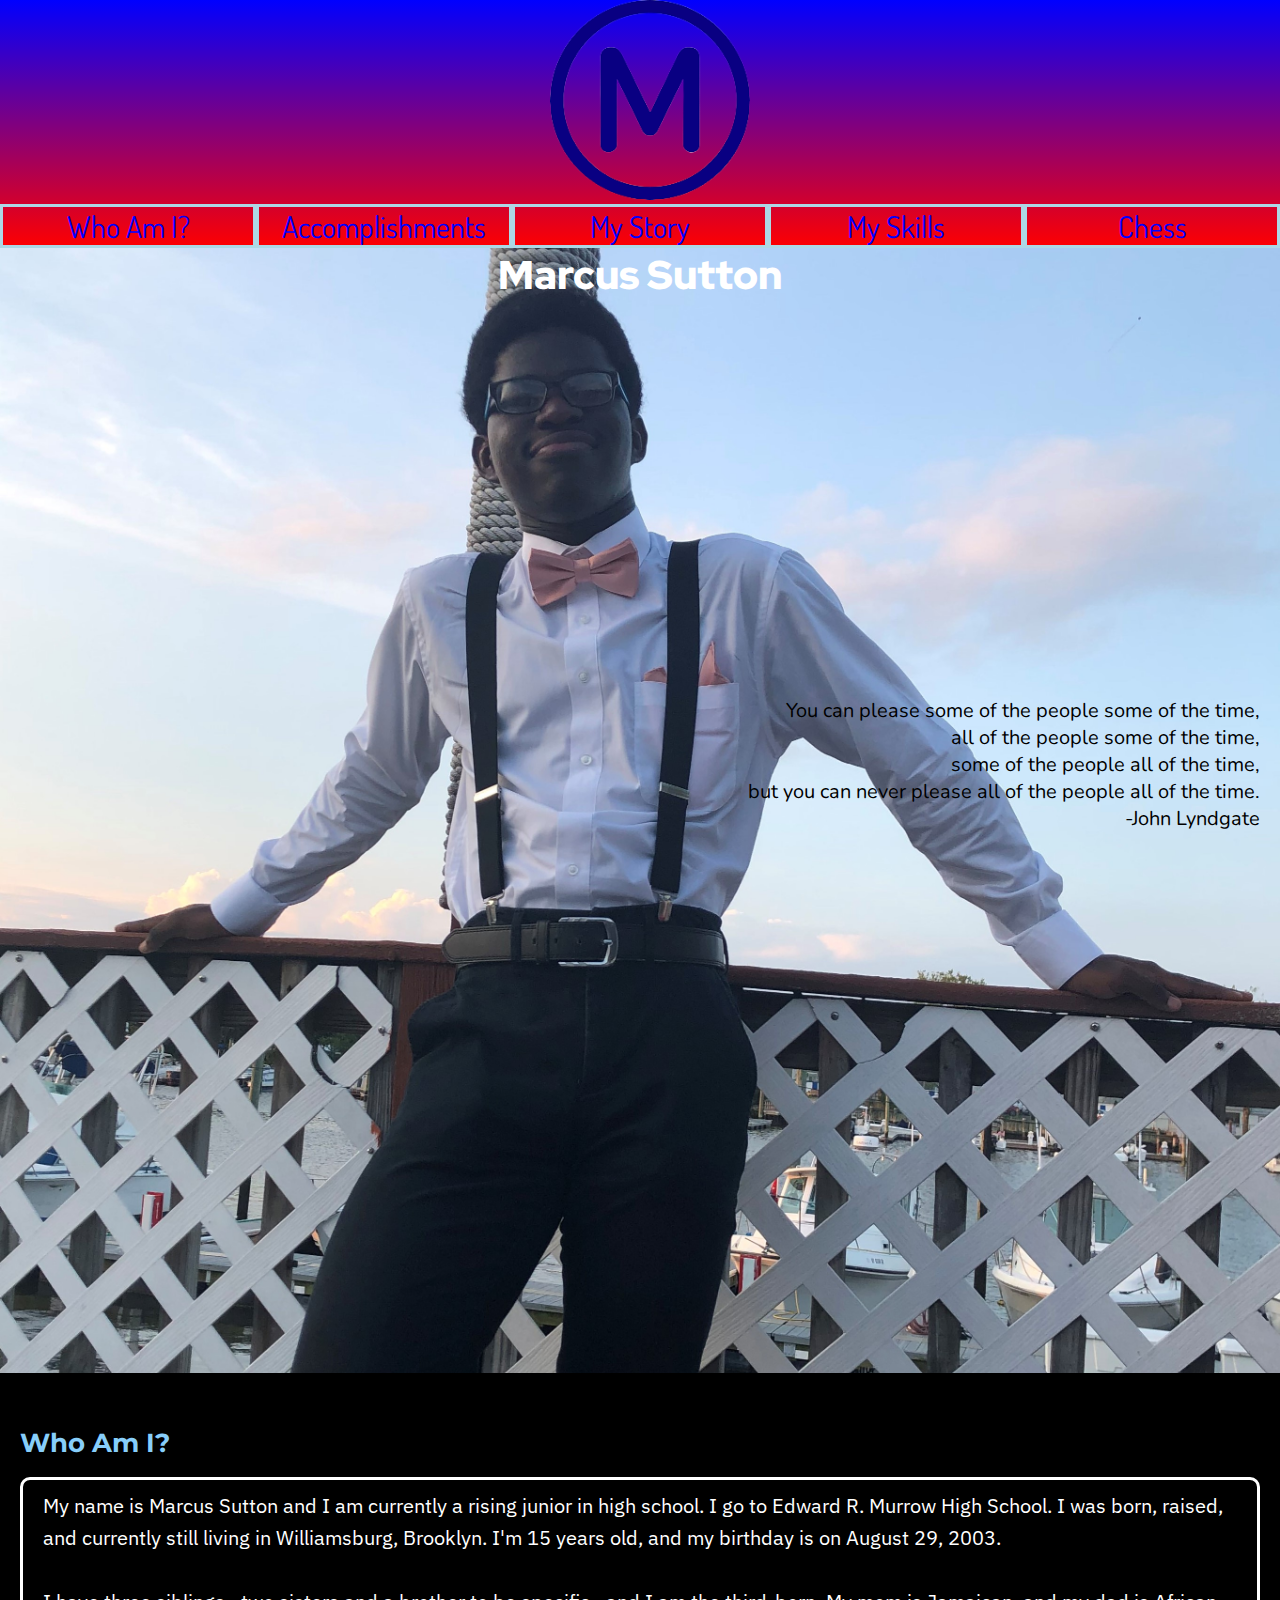
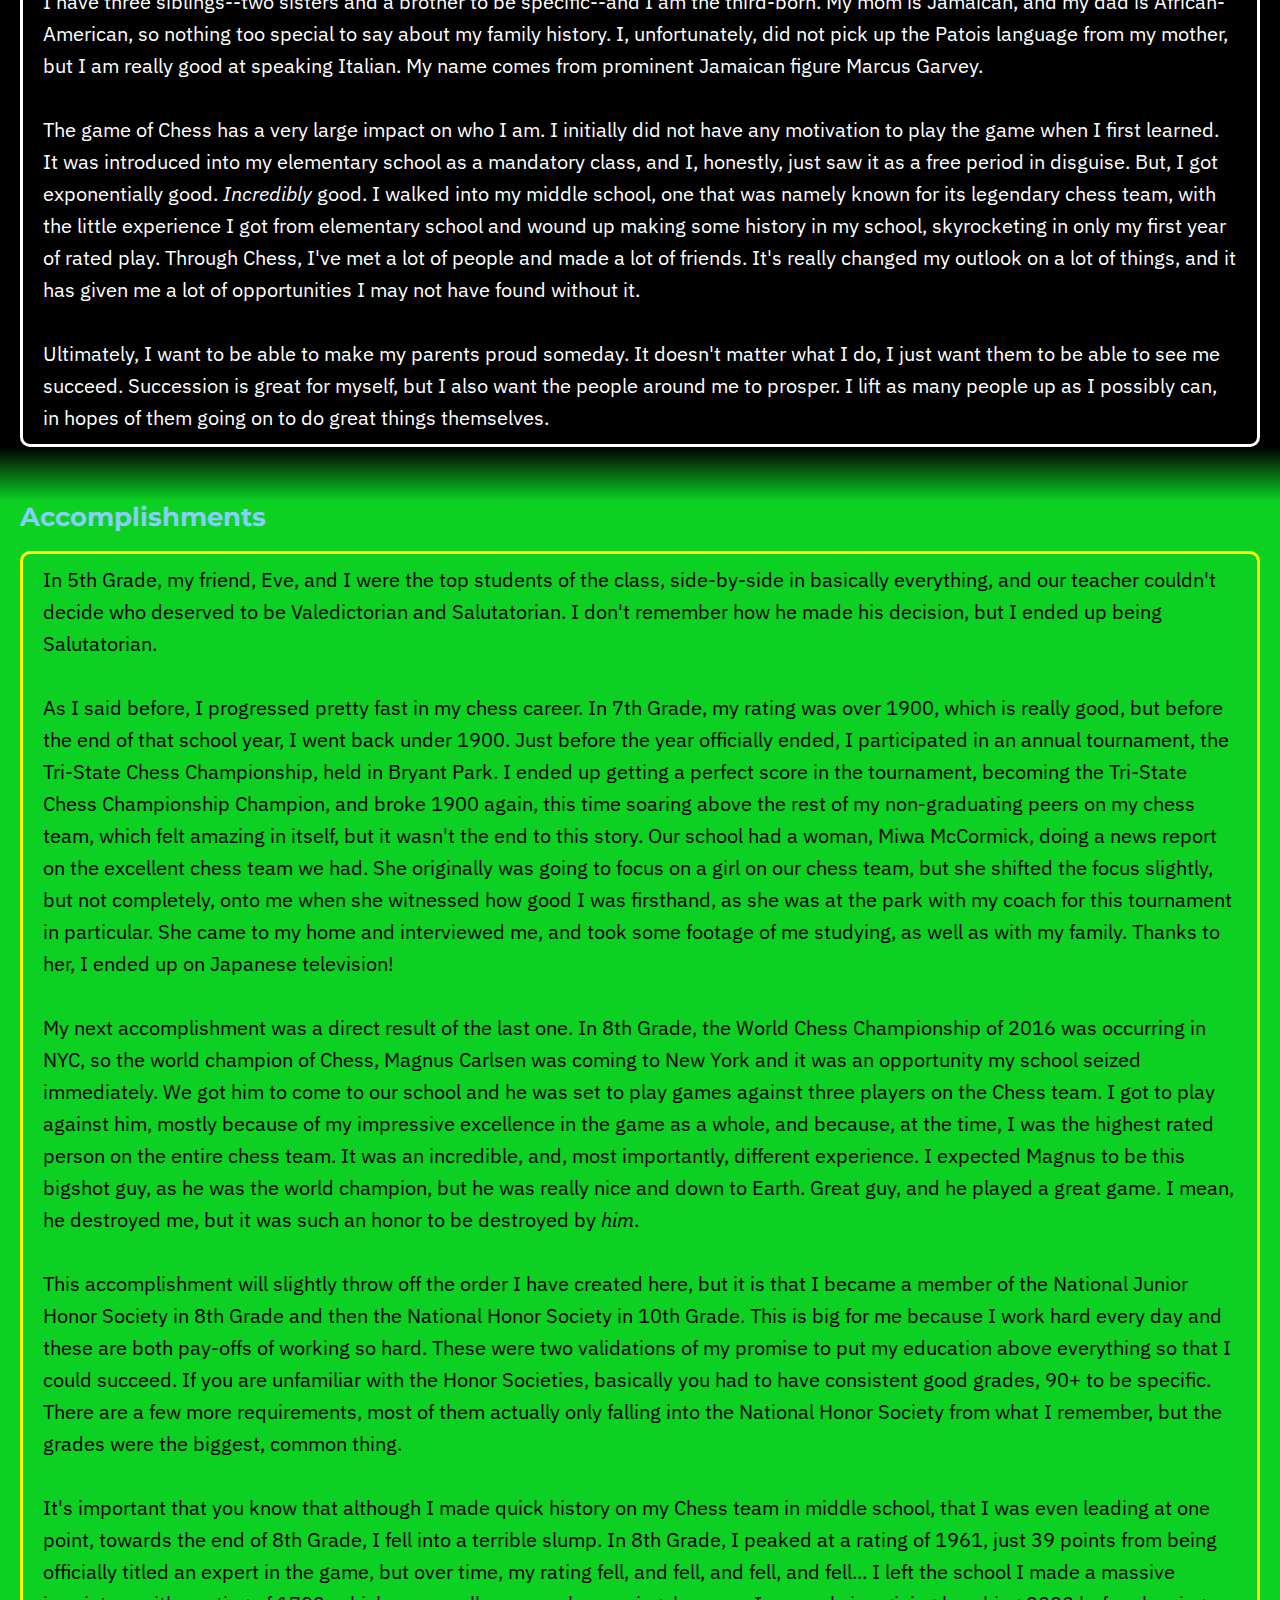
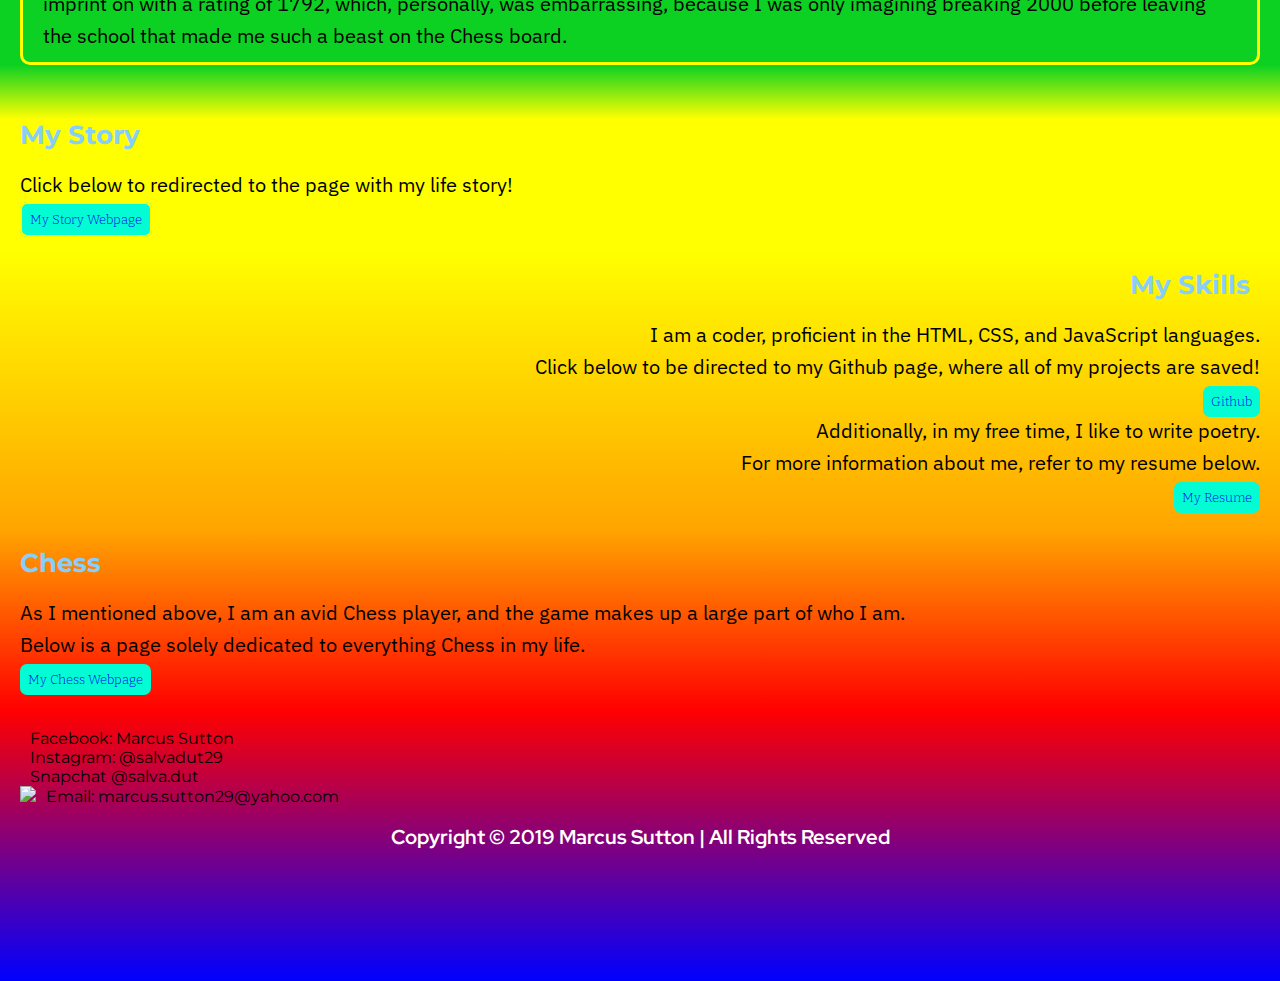
==== index.html @ 72b4dac4 "Add files via upload" ====
<!DOCTYPE html>
<html lang="en">

<head>
    <meta charset="UTF-8">
    <meta name="viewport" content="width=device-width, initial-scale=1.0">
    <meta http-equiv="X-UA-Compatible" content="ie=edge">
    <title>Marcus Sutton - Home</title>
    <link rel="apple-touch-icon" sizes="180x180" href="./apple-touch-icon.png">
    <link rel="icon" type="image/png" sizes="32x32" href="./favicon-32x32.png">
    <link rel="icon" type="image/png" sizes="16x16" href="./favicon-16x16.png">
    <link rel="manifest" href="./site.webmanifest">
    <link
        href="https://fonts.googleapis.com/css?family=Bitter|Cinzel|IBM+Plex+Sans|Montserrat|Dosis|Red+Hat+Display|Nunito&display=swap"
        rel="stylesheet">
    <link rel="stylesheet" href="style.css">
</head>

<body>
    <header>
        <a href="#">
            <img src="logo.png" alt="" class="logo">
        </a>
        <nav>
            <a href="#bio" id="Who_I_Am">Who Am I?</a>
            <a href="#awards" id="Accomplishments">Accomplishments</a>
            <a href="#story" id="My_Story">My Story</a>
            <a href="#skills" id="My_Skills">My Skills</a>
            <a href="#chess" id="Chess">Chess</a>
        </nav>
    </header>
    <div class="title">
        <h1><strong>Marcus Sutton</strong></h1>
        <br>
        <br>
        <br>
        <br>
        <br>
        <br>
        <br>
        <br>
        <br>
        <br>
        <br>
        <br>
        <br>
        <br>
        <br>
        <br>
        <br>
        <br>
        <br>
        <br>
        <br>
        <br>
        <div>You can please some of the people some of the time,<br> all of the people some of the time,<br>
            some of the people all of the time,<br> but you can never please all of the people all of the time.
            <br> -John Lyndgate
        </div>
    </div>
    <div class="content">
        <div id=#Who_I_Am class="bio">
                <br>
                <br>
                <br>
            <h2>
                <a id="bio"></a>
                Who Am I?</h2>
            <br>
            <p>My name is Marcus Sutton and I am currently a rising junior in high school.
                I go to Edward R. Murrow High School. I was born, raised, and currently still living in Williamsburg,
                Brooklyn.
                I'm 15 years old, and my birthday is on August 29, 2003.
                <br>
                <br>
                I have three siblings--two sisters and a brother to be specific--and I am the third-born. My mom is
                Jamaican,
                and my dad is African-American, so nothing too special to say about my family history. I, unfortunately,
                did not
                pick up the Patois language from my mother, but I am really good at speaking Italian. My name comes from
                prominent
                Jamaican figure Marcus Garvey.
                <br>
                <br>
                The game of Chess has a very large impact on who I am. I initially did not have any motivation to play
                the game when I first learned.
                It was introduced into my elementary school as a mandatory class, and I, honestly, just saw it as a free
                period in disguise.
                But, I got exponentially good. <em>Incredibly</em> good. I walked into my middle school, one that was
                namely known for its legendary chess team,
                with the little experience I got from elementary school and wound up making some history in my school,
                skyrocketing in only my first year of rated play. Through Chess, I've met a lot of people and made a lot
                of friends.
                It's really changed my outlook on a lot of things, and it has given me a lot of opportunities I may not
                have found without it.
                <br>
                <br>
                Ultimately, I want to be able to make my parents proud someday. It doesn't matter what I do, I just want
                them to be able to see me succeed.
                Succession is great for myself, but I also want the people around me to prosper. I lift as many people
                up as I possibly can,
                in hopes of them going on to do great things themselves.
            </p>
        </div>
        <div id=#Accomplishments class="accomplishments">
            <div class="transition2">
                <br>
                <br>
                <br>
            </div>
            <h2>
                <a id="awards"></a>
                Accomplishments</h2>
            <br>
            <p>
                In 5th Grade, my friend, Eve, and I were the top students of the class, side-by-side in basically
                everything,
                and our teacher couldn't decide who deserved to be Valedictorian and Salutatorian.
                I don't remember how he made his decision, but I ended up being Salutatorian.
                <br>
                <br>
                As I said before, I progressed pretty fast in my chess career. In 7th Grade, my rating was over 1900,
                which is really good,
                but before the end of that school year, I went back under 1900. Just before the year officially ended, I
                participated in an annual tournament,
                the Tri-State Chess Championship, held in Bryant Park. I ended up getting a perfect score in the
                tournament, becoming the Tri-State Chess Championship Champion,
                and broke 1900 again, this time soaring above the rest of my non-graduating peers on my chess team,
                which felt amazing in itself, but it wasn't the end to this story.
                Our school had a woman, Miwa McCormick, doing a news report on the excellent chess team we had. She
                originally was going to focus on a girl on our chess team,
                but she shifted the focus slightly, but not completely, onto me when she witnessed how good I was
                firsthand,
                as she was at the park with my coach for this tournament in particular. She came to my home and
                interviewed me,
                and took some footage of me studying, as well as with my family. Thanks to her, I ended up on Japanese
                television!
                <br>
                <br>
                My next accomplishment was a direct result of the last one. In 8th Grade, the World Chess Championship
                of 2016 was occurring in NYC,
                so the world champion of Chess, Magnus Carlsen was coming to New York and it was an opportunity my
                school seized immediately.
                We got him to come to our school and he was set to play games against three players on the Chess team. I
                got to play against him,
                mostly because of my impressive excellence in the game as a whole, and because, at the time, I was the
                highest rated person on the entire chess team.
                It was an incredible, and, most importantly, different experience. I expected Magnus to be this bigshot
                guy, as he was the world champion,
                but he was really nice and down to Earth. Great guy, and he played a great game. I mean, he destroyed
                me, but it was such an honor to be destroyed by <em>him</em>.
                <br>
                <br>
                This accomplishment will slightly throw off the order I have created here, but it is that I became a member
                of the National Junior Honor Society in 8th Grade and then the National Honor Society in 10th Grade. This is big for
                me because I work hard every day and these are both pay-offs of working so hard. These were two validations
                of my promise to put my education above everything so that I could succeed. If you are unfamiliar with the Honor Societies,
                basically you had to have consistent good grades, 90+ to be specific. There are a few more requirements, most of them actually
                only falling into the National Honor Society from what I remember, but the grades were the biggest, common thing.
                <br>
                <br>
                It's important that you know that although I made quick history on my Chess team in middle school, that I was even leading
                at one point, towards the end of 8th Grade, I fell into a terrible slump. In 8th Grade, I peaked at a rating of 1961,
                just 39 points from being officially titled an expert in the game, but over time, my rating fell, and fell, and fell, and fell...
                I left the school I made a massive imprint on with a rating of 1792, which, personally, was embarrassing, because I was only imagining
                breaking 2000 before leaving the school that made me such a beast on the Chess board.
            </p>
        </div>
        <div id=#My_Story class="story">
            <div class="transition3">
                <br>
                <br>
                <br>
            </div>
            <h2>
                <a id="story"></a>
                My Story</h2>
            <br>
            <p>
                Click below to redirected to the page with my life story!
                <br>
                <a href="page3.html" class="redirect">My Story Webpage</a>
            </p>
            <br>
        </div>
        <div id=#My_Skills class="skills">
            <br>
            <h2>
                <a id="skills"></a>
                My Skills</h2>
            <br>
            <p>
                I am a coder, proficient in the HTML, CSS, and JavaScript languages.
                <br>
                Click below to be directed to my Github page, where all of my projects are saved!
                <br>
                <a href="https://github.com/marcusASC5" class="redirect">Github</a>
                <br>
                Additionally, in my free time, I like to write poetry.
                <br>
                For more information about me, refer to my resume below.
                <br>
                <a href="https://docs.google.com/document/d/1y122WYOT5QRnQqy4MQltifXm3H3UiXsC0B46jx1YA3g/edit#heading=h.5rf9wr4r3no2"
                    class="redirect">My Resume</a>
                
            </p>
            <br>
        </div>
        <div id=#chess class="chess">
            <br>  
            <h2>
                <a id="chess"></a>
                Chess</h2>
            <br>
            <p>
                As I mentioned above, I am an avid Chess player, and the game makes up a large part of who I am.
                <br>
                Below is a page solely dedicated to everything Chess in my life.
                <br>
                <a href="/page2.html" class="redirect">My Chess Webpage</a>
            </p>
            <br>
        </div>
    </div>
    
    <footer>
        <br>
        <div><a href="https://www.facebook.com/Marcus.Sutton29"><img src="png/001-facebook.png" class="externals"
                    alt=""><span>Facebook: Marcus Sutton</span></a></div>
        <div><a href="https://www.instagram.com/salvadut29/"><img src="png/002-instagram.png" class="externals"
                    alt=""><span>Instagram: @salvadut29</span></a></div>
        <div><a><img src="png/003-snapchat.png" class="externals" alt=""><span>Snapchat @salva.dut</span></a></div>
        <div><a href="mailto: marcus.sutton29@yahoo.com"><img src="png/004-yahoo.png" class="externals"><span>Email:
                    marcus.sutton29@yahoo.com</span></a></div>
        <br>
        <h3>Copyright © 2019 Marcus Sutton | All Rights Reserved</h3>
    </footer>
</body>

</html>
---- style.css ----
* {
    margin: 0;
    padding: 0;
}

body, html {
    width: 100%;
    height: 100%;
}

html {
    scroll-behavior: smooth;
}

body {
    overflow-y: scroll;
}

header {
    background-image: linear-gradient(blue, red);
}

.logo {
    width: 200px;
    height: 200px;
    margin-left: 43%;
}

nav {
    width: 100%;
    font-family: Dosis, sans-serif;
    font-size: 30px;
    display: flex;
    flex-direction: row;
    justify-content: center;
}

#Who_I_Am {
    border: 3px solid lightblue;
    display: flex;
    justify-content: center;
    width: 50%;
    text-decoration: none;
    color: blue;
}

#Accomplishments {
    border: 3px solid lightblue;
    display: flex;
    justify-content: center;
    width: 50%;
    text-decoration: none;
    color: blue;
}

#My_Story {
    border: 3px solid lightblue;
    display: flex;
    justify-content: center;
    width: 50%;
    text-decoration: none;
    color: blue;
}

#My_Skills {
    border: 3px solid lightblue;
    display: flex;
    justify-content: center;
    width: 50%;
    text-decoration: none;
    color: blue;
}

#Chess {
    border: 3px solid lightblue;
    display: flex;
    justify-content: center;
    width: 50%;
    text-decoration: none;
    color: blue;
}

.title {
    background-image: url(personalWebPic2.jpg);
    background-repeat: no-repeat;
    height: 125%;
    background-size: cover;
    background-position: top;
    text-align: center;
}

h1 {
    font-family: Red Hat Display, sans-serif;
    color: white;
    font-size: 40px;
}

.title div {
    font-family: Nunito, sans-serif;
    font-size: 20px;
    text-align: right;
    margin-right: 20px;
    color: black;
}

.content div p {
    padding-left: 20px;
    padding-right: 20px;
}

.bio {
    background: black;
}

.bio p {
    padding: 10px;
    margin: 0px 20px;
    border: 3px solid white;
    color: white;
    border-radius: 10px;
}

.transition2 {
    background-image: linear-gradient(to bottom, black, rgb(12, 209, 35));
}

.accomplishments {
    background: rgb(12, 209, 35)
}

.accomplishments p {
    padding: 10px;
    margin: 0px 20px;
    border: 3px solid yellow;
    border-radius: 10px;
}

.transition3 {
    background-image: linear-gradient(to bottom, rgb(12, 209, 35), yellow);
}

.story {
    background: yellow;
}

.skills {
    text-align: right;
    background-image: linear-gradient(to bottom, yellow, orange);
}

.skills h2 {
    margin-right: 30px;
}

.skills .redirect {
    border: orange;
}

.skills .redirect:hover {
    border: red;
}

.chess {
    background-image: linear-gradient(to bottom, orange, red);
}

.chess .redirect {
    border: red;
}
.chess .redirect:hover {
    border: red;
}

.redirect {
    font-family: Bitter, sans-serif;
    font-size: 13px;
    border: 2px solid yellow;
    border-radius: 7px;
    background-color: rgba(3, 252, 211);
    font-weight: 300;
    padding: 8px;
    text-decoration: none;
}

.redirect:hover {
    background-color: rgba(90, 224, 202);
    border: 2px solid yellow;
    border-radius: 7px;
}

h2 {
    margin-left: 20px;
    font-family: Montserrat, sans-serif;
    font-size: 26px;
    color: lightskyblue;
}

p {
    font-family: IBM Plex Sans, sans-serif;
    font-size: 20px;
    line-height: 1.6;
    color: black;
}

footer {
    background-image: linear-gradient(red, blue);
    height: 30vh;
}

footer div {
    display: flex;
    flex-wrap: wrap;
    margin-left: 20px;
}

footer a {
    color: black;
    text-decoration: none;
}

span {
    font-family: Montserrat, sans-serif;
    margin: 10px;
}

h3 {
    font-family: Red Hat Display, sans-serif;
    font-size: 20px;
    color: white;
    display: flex;
    justify-content: center;
    align-items: center;
}
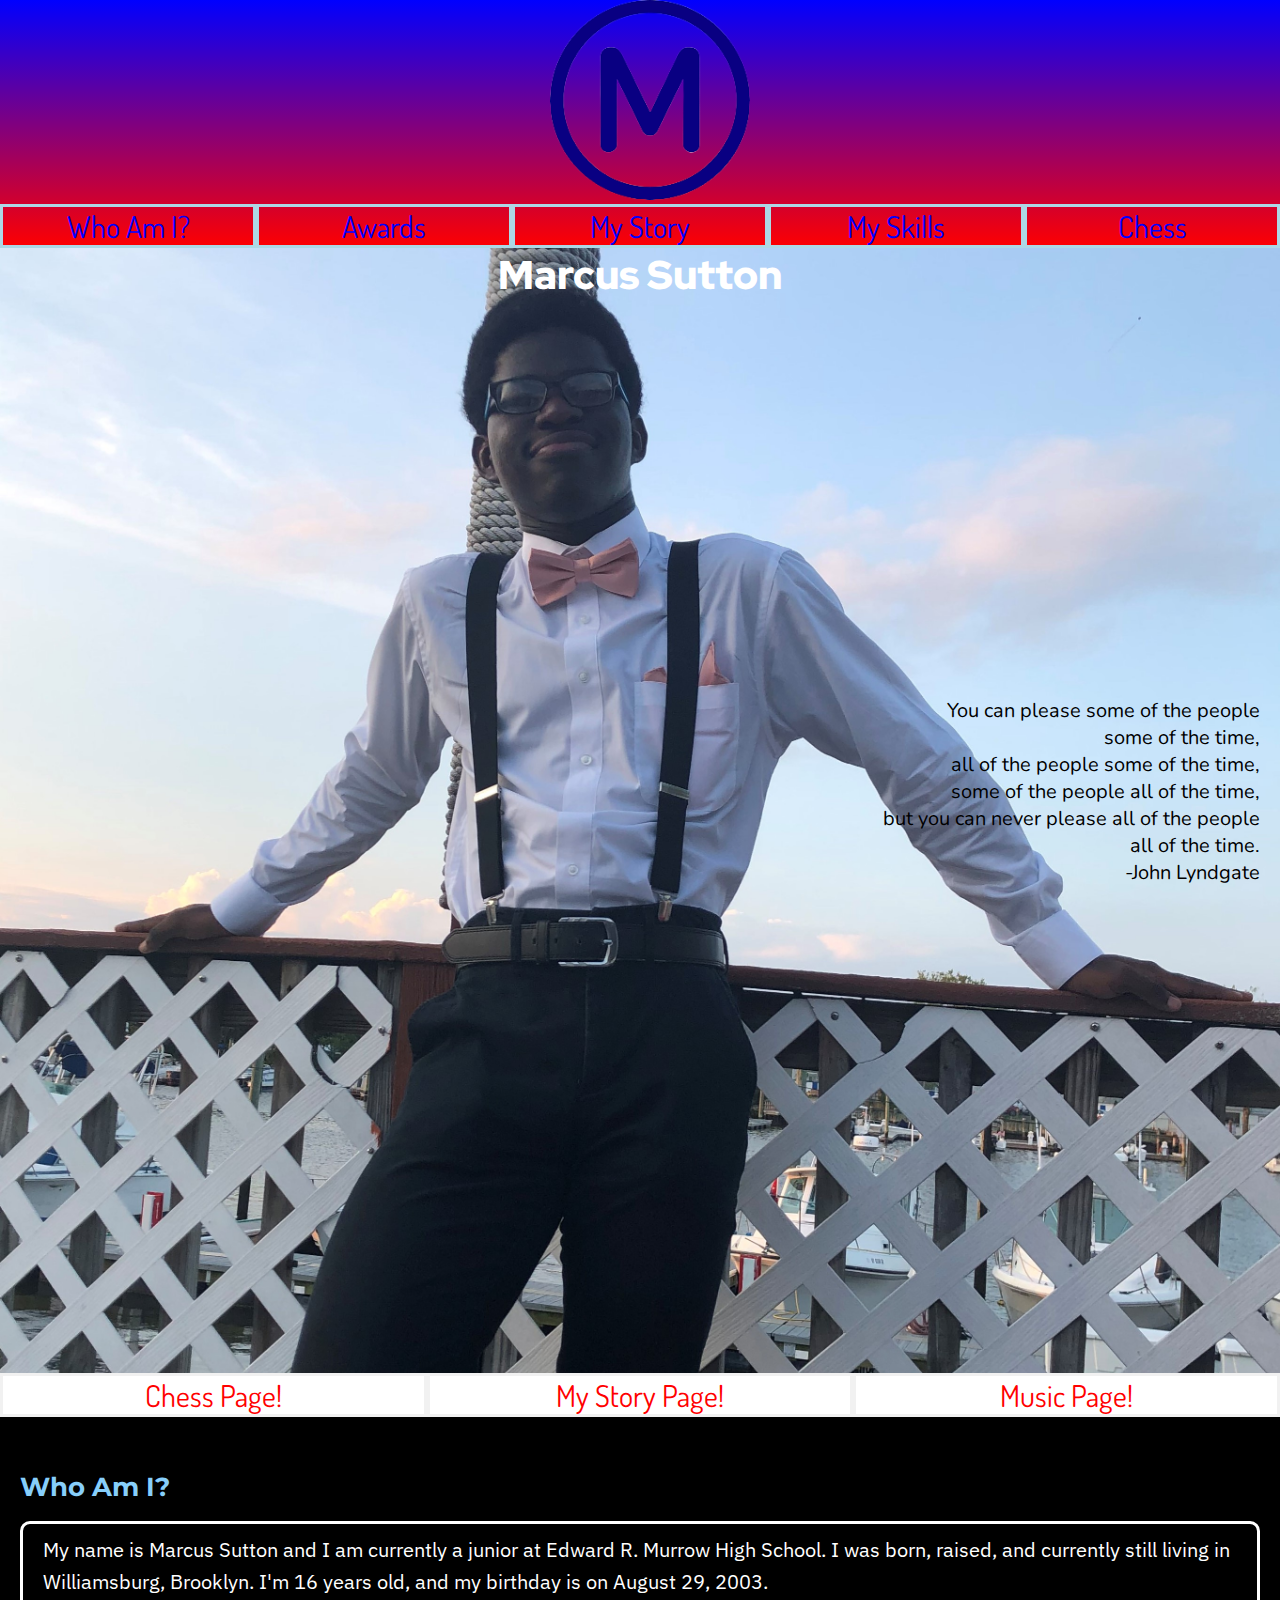
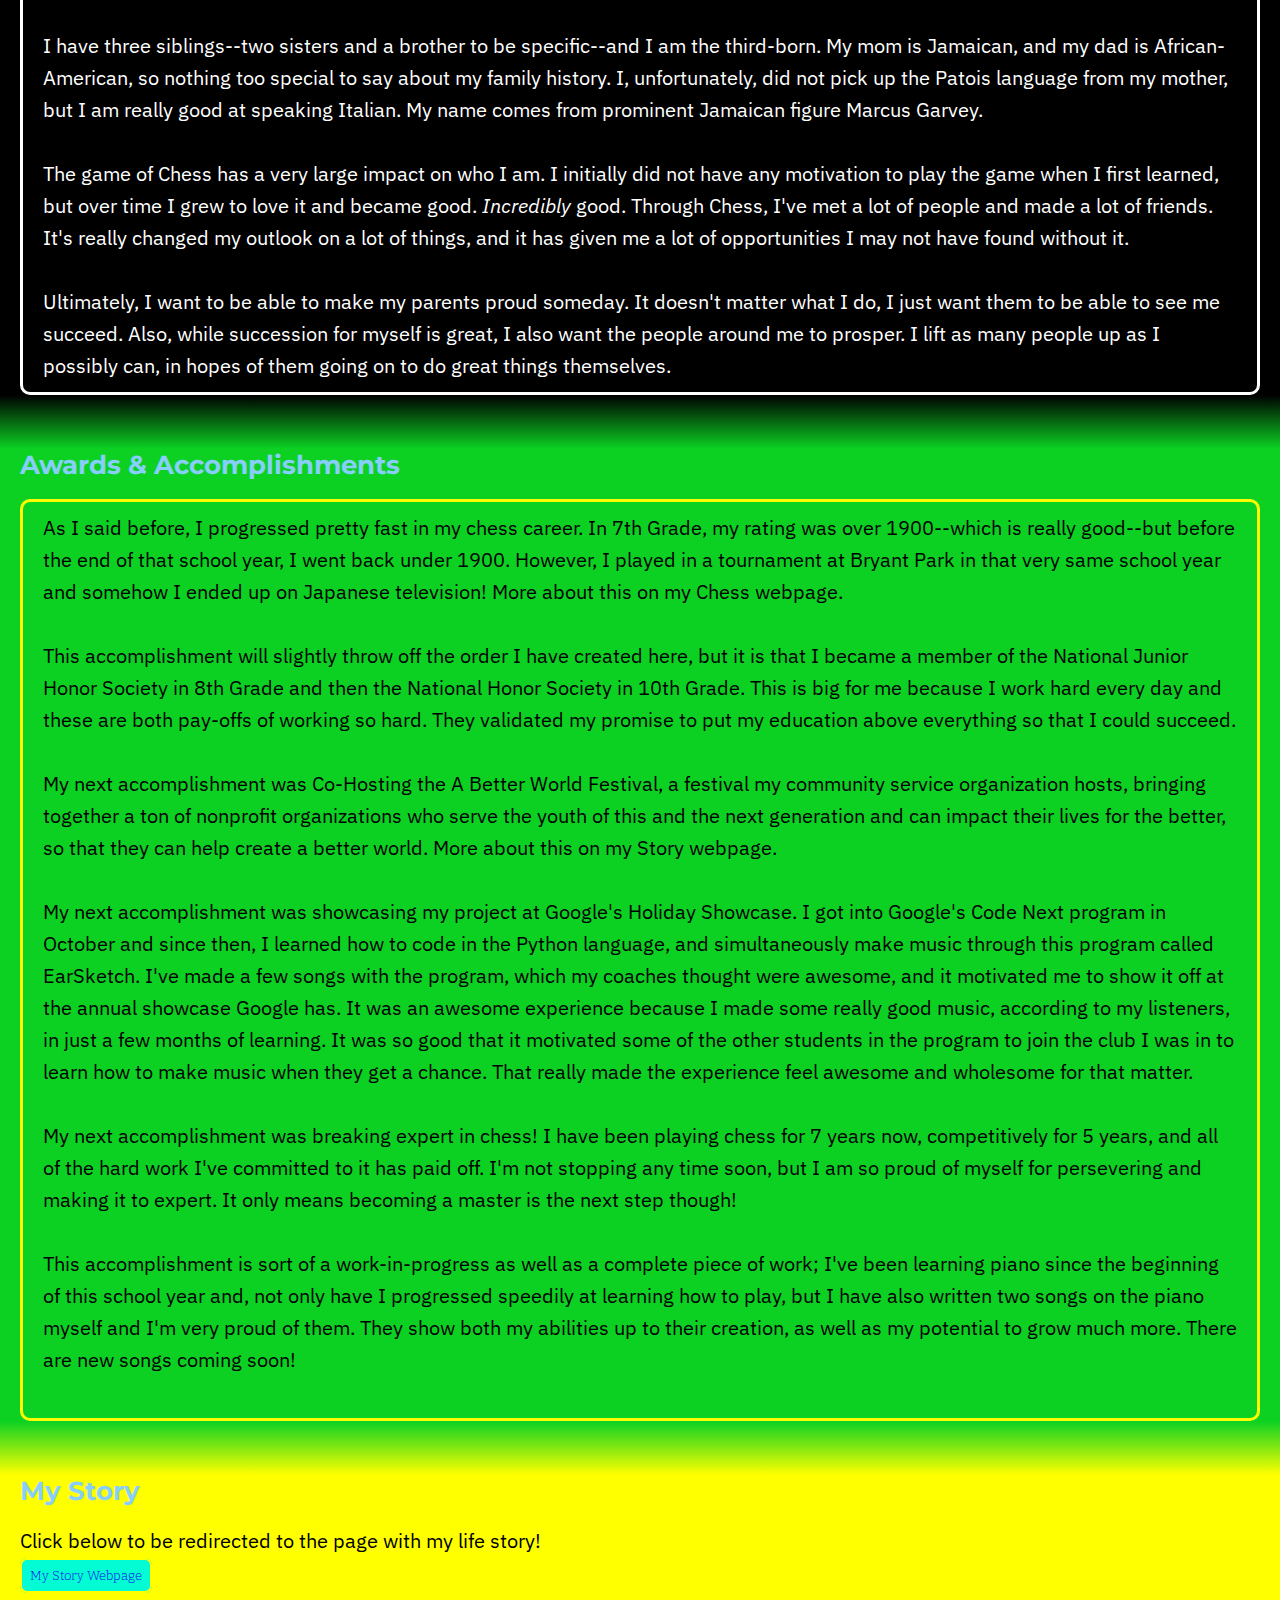
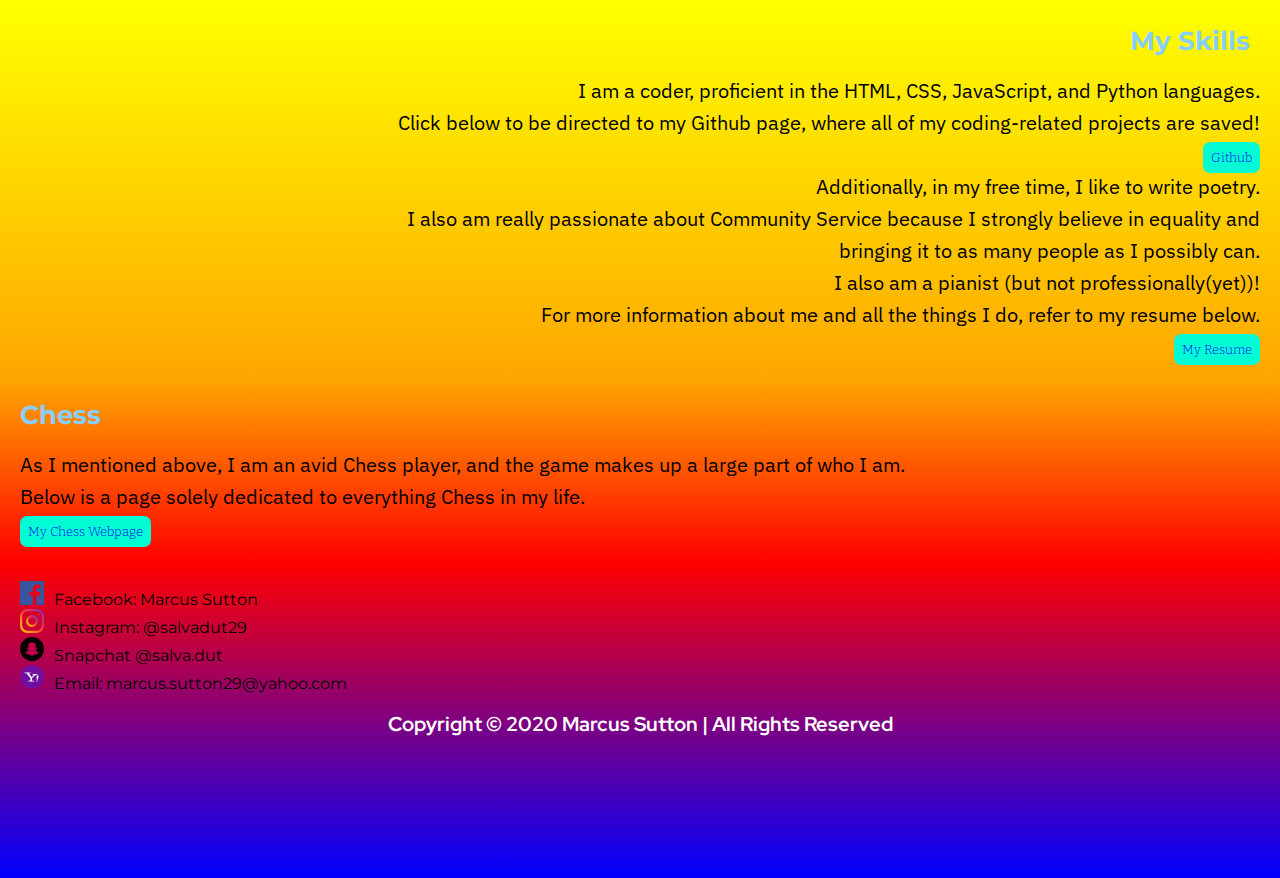
==== commit eca0d1a9: "Merge pull request #3 from marcusASC5/glitch" ====
--- a/index.html
+++ b/index.html
@@ -1,240 +1,287 @@
-<!DOCTYPE html>
-<html lang="en">
-
-<head>
-    <meta charset="UTF-8">
-    <meta name="viewport" content="width=device-width, initial-scale=1.0">
-    <meta http-equiv="X-UA-Compatible" content="ie=edge">
-    <title>Marcus Sutton - Home</title>
-    <link rel="apple-touch-icon" sizes="180x180" href="./apple-touch-icon.png">
-    <link rel="icon" type="image/png" sizes="32x32" href="./favicon-32x32.png">
-    <link rel="icon" type="image/png" sizes="16x16" href="./favicon-16x16.png">
-    <link rel="manifest" href="./site.webmanifest">
-    <link
-        href="https://fonts.googleapis.com/css?family=Bitter|Cinzel|IBM+Plex+Sans|Montserrat|Dosis|Red+Hat+Display|Nunito&display=swap"
-        rel="stylesheet">
-    <link rel="stylesheet" href="style.css">
-</head>
-
-<body>
-    <header>
-        <a href="#">
-            <img src="logo.png" alt="" class="logo">
-        </a>
-        <nav>
-            <a href="#bio" id="Who_I_Am">Who Am I?</a>
-            <a href="#awards" id="Accomplishments">Accomplishments</a>
-            <a href="#story" id="My_Story">My Story</a>
-            <a href="#skills" id="My_Skills">My Skills</a>
-            <a href="#chess" id="Chess">Chess</a>
-        </nav>
-    </header>
-    <div class="title">
-        <h1><strong>Marcus Sutton</strong></h1>
-        <br>
-        <br>
-        <br>
-        <br>
-        <br>
-        <br>
-        <br>
-        <br>
-        <br>
-        <br>
-        <br>
-        <br>
-        <br>
-        <br>
-        <br>
-        <br>
-        <br>
-        <br>
-        <br>
-        <br>
-        <br>
-        <br>
-        <div>You can please some of the people some of the time,<br> all of the people some of the time,<br>
-            some of the people all of the time,<br> but you can never please all of the people all of the time.
-            <br> -John Lyndgate
-        </div>
-    </div>
-    <div class="content">
-        <div id=#Who_I_Am class="bio">
-                <br>
-                <br>
-                <br>
-            <h2>
-                <a id="bio"></a>
-                Who Am I?</h2>
-            <br>
-            <p>My name is Marcus Sutton and I am currently a rising junior in high school.
-                I go to Edward R. Murrow High School. I was born, raised, and currently still living in Williamsburg,
-                Brooklyn.
-                I'm 15 years old, and my birthday is on August 29, 2003.
-                <br>
-                <br>
-                I have three siblings--two sisters and a brother to be specific--and I am the third-born. My mom is
-                Jamaican,
-                and my dad is African-American, so nothing too special to say about my family history. I, unfortunately,
-                did not
-                pick up the Patois language from my mother, but I am really good at speaking Italian. My name comes from
-                prominent
-                Jamaican figure Marcus Garvey.
-                <br>
-                <br>
-                The game of Chess has a very large impact on who I am. I initially did not have any motivation to play
-                the game when I first learned.
-                It was introduced into my elementary school as a mandatory class, and I, honestly, just saw it as a free
-                period in disguise.
-                But, I got exponentially good. <em>Incredibly</em> good. I walked into my middle school, one that was
-                namely known for its legendary chess team,
-                with the little experience I got from elementary school and wound up making some history in my school,
-                skyrocketing in only my first year of rated play. Through Chess, I've met a lot of people and made a lot
-                of friends.
-                It's really changed my outlook on a lot of things, and it has given me a lot of opportunities I may not
-                have found without it.
-                <br>
-                <br>
-                Ultimately, I want to be able to make my parents proud someday. It doesn't matter what I do, I just want
-                them to be able to see me succeed.
-                Succession is great for myself, but I also want the people around me to prosper. I lift as many people
-                up as I possibly can,
-                in hopes of them going on to do great things themselves.
-            </p>
-        </div>
-        <div id=#Accomplishments class="accomplishments">
-            <div class="transition2">
-                <br>
-                <br>
-                <br>
-            </div>
-            <h2>
-                <a id="awards"></a>
-                Accomplishments</h2>
-            <br>
-            <p>
-                In 5th Grade, my friend, Eve, and I were the top students of the class, side-by-side in basically
-                everything,
-                and our teacher couldn't decide who deserved to be Valedictorian and Salutatorian.
-                I don't remember how he made his decision, but I ended up being Salutatorian.
-                <br>
-                <br>
-                As I said before, I progressed pretty fast in my chess career. In 7th Grade, my rating was over 1900,
-                which is really good,
-                but before the end of that school year, I went back under 1900. Just before the year officially ended, I
-                participated in an annual tournament,
-                the Tri-State Chess Championship, held in Bryant Park. I ended up getting a perfect score in the
-                tournament, becoming the Tri-State Chess Championship Champion,
-                and broke 1900 again, this time soaring above the rest of my non-graduating peers on my chess team,
-                which felt amazing in itself, but it wasn't the end to this story.
-                Our school had a woman, Miwa McCormick, doing a news report on the excellent chess team we had. She
-                originally was going to focus on a girl on our chess team,
-                but she shifted the focus slightly, but not completely, onto me when she witnessed how good I was
-                firsthand,
-                as she was at the park with my coach for this tournament in particular. She came to my home and
-                interviewed me,
-                and took some footage of me studying, as well as with my family. Thanks to her, I ended up on Japanese
-                television!
-                <br>
-                <br>
-                My next accomplishment was a direct result of the last one. In 8th Grade, the World Chess Championship
-                of 2016 was occurring in NYC,
-                so the world champion of Chess, Magnus Carlsen was coming to New York and it was an opportunity my
-                school seized immediately.
-                We got him to come to our school and he was set to play games against three players on the Chess team. I
-                got to play against him,
-                mostly because of my impressive excellence in the game as a whole, and because, at the time, I was the
-                highest rated person on the entire chess team.
-                It was an incredible, and, most importantly, different experience. I expected Magnus to be this bigshot
-                guy, as he was the world champion,
-                but he was really nice and down to Earth. Great guy, and he played a great game. I mean, he destroyed
-                me, but it was such an honor to be destroyed by <em>him</em>.
-                <br>
-                <br>
-                This accomplishment will slightly throw off the order I have created here, but it is that I became a member
-                of the National Junior Honor Society in 8th Grade and then the National Honor Society in 10th Grade. This is big for
-                me because I work hard every day and these are both pay-offs of working so hard. These were two validations
-                of my promise to put my education above everything so that I could succeed. If you are unfamiliar with the Honor Societies,
-                basically you had to have consistent good grades, 90+ to be specific. There are a few more requirements, most of them actually
-                only falling into the National Honor Society from what I remember, but the grades were the biggest, common thing.
-                <br>
-                <br>
-                It's important that you know that although I made quick history on my Chess team in middle school, that I was even leading
-                at one point, towards the end of 8th Grade, I fell into a terrible slump. In 8th Grade, I peaked at a rating of 1961,
-                just 39 points from being officially titled an expert in the game, but over time, my rating fell, and fell, and fell, and fell...
-                I left the school I made a massive imprint on with a rating of 1792, which, personally, was embarrassing, because I was only imagining
-                breaking 2000 before leaving the school that made me such a beast on the Chess board.
-            </p>
-        </div>
-        <div id=#My_Story class="story">
-            <div class="transition3">
-                <br>
-                <br>
-                <br>
-            </div>
-            <h2>
-                <a id="story"></a>
-                My Story</h2>
-            <br>
-            <p>
-                Click below to redirected to the page with my life story!
-                <br>
-                <a href="page3.html" class="redirect">My Story Webpage</a>
-            </p>
-            <br>
-        </div>
-        <div id=#My_Skills class="skills">
-            <br>
-            <h2>
-                <a id="skills"></a>
-                My Skills</h2>
-            <br>
-            <p>
-                I am a coder, proficient in the HTML, CSS, and JavaScript languages.
-                <br>
-                Click below to be directed to my Github page, where all of my projects are saved!
-                <br>
-                <a href="https://github.com/marcusASC5" class="redirect">Github</a>
-                <br>
-                Additionally, in my free time, I like to write poetry.
-                <br>
-                For more information about me, refer to my resume below.
-                <br>
-                <a href="https://docs.google.com/document/d/1y122WYOT5QRnQqy4MQltifXm3H3UiXsC0B46jx1YA3g/edit#heading=h.5rf9wr4r3no2"
-                    class="redirect">My Resume</a>
-                
-            </p>
-            <br>
-        </div>
-        <div id=#chess class="chess">
-            <br>  
-            <h2>
-                <a id="chess"></a>
-                Chess</h2>
-            <br>
-            <p>
-                As I mentioned above, I am an avid Chess player, and the game makes up a large part of who I am.
-                <br>
-                Below is a page solely dedicated to everything Chess in my life.
-                <br>
-                <a href="/page2.html" class="redirect">My Chess Webpage</a>
-            </p>
-            <br>
-        </div>
-    </div>
-    
-    <footer>
-        <br>
-        <div><a href="https://www.facebook.com/Marcus.Sutton29"><img src="png/001-facebook.png" class="externals"
-                    alt=""><span>Facebook: Marcus Sutton</span></a></div>
-        <div><a href="https://www.instagram.com/salvadut29/"><img src="png/002-instagram.png" class="externals"
-                    alt=""><span>Instagram: @salvadut29</span></a></div>
-        <div><a><img src="png/003-snapchat.png" class="externals" alt=""><span>Snapchat @salva.dut</span></a></div>
-        <div><a href="mailto: marcus.sutton29@yahoo.com"><img src="png/004-yahoo.png" class="externals"><span>Email:
-                    marcus.sutton29@yahoo.com</span></a></div>
-        <br>
-        <h3>Copyright © 2019 Marcus Sutton | All Rights Reserved</h3>
-    </footer>
-</body>
-
-</html>+<!DOCTYPE html>
+<html lang="en">
+  <head>
+    <meta charset="UTF-8" />
+    <meta name="viewport" content="width=device-width, initial-scale=1.0" />
+    <meta http-equiv="X-UA-Compatible" content="ie=edge" />
+    <title>Marcus Sutton - Home</title>
+    <link
+      rel="apple-touch-icon"
+      sizes="180x180"
+      href="./apple-touch-icon.png"
+    />
+    <link
+      rel="icon"
+      type="image/png"
+      sizes="32x32"
+      href="./favicon-32x32.png"
+    />
+    <link
+      rel="icon"
+      type="image/png"
+      sizes="16x16"
+      href="./favicon-16x16.png"
+    />
+    <link rel="manifest" href="./site.webmanifest" />
+    <link
+      href="https://fonts.googleapis.com/css?family=Bitter|Cinzel|IBM+Plex+Sans|Montserrat|Dosis|Red+Hat+Display|Nunito&display=swap"
+      rel="stylesheet"
+    />
+    <link rel="stylesheet" href="style.css" />
+  </head>
+
+  <body>
+    <header>
+      <a href="#">
+        <img src="logo.png" alt="" class="logo" />
+      </a>
+      <nav>
+        <a href="#bio" id="Who_I_Am">Who Am I?</a>
+        <a href="#awards" id="Accomplishments">Awards</a>
+        <a href="#story" id="My_Story">My Story</a>
+        <a href="#skills" id="My_Skills">My Skills</a>
+        <a href="#chess" id="Chess">Chess</a>
+      </nav>
+    </header>
+    <div class="title">
+      <h1><strong>Marcus Sutton</strong></h1>
+      <br />
+      <br />
+      <br />
+      <br />
+      <br />
+      <br />
+      <br />
+      <br />
+      <br />
+      <br />
+      <br />
+      <br />
+      <br />
+      <br />
+      <br />
+      <br />
+      <br />
+      <br />
+      <br />
+      <br />
+      <br />
+      <br />
+      <div>
+        You can please some of the people<br />
+        some of the time,<br />
+        all of the people some of the time,<br />
+        some of the people all of the time,<br />
+        but you can never please all of the people<br />
+        all of the time. <br />
+        -John Lyndgate
+      </div>
+    </div>
+      <nav>
+        <a href="page2.html" id="Chess_Page">Chess Page!</a>
+        <a href="page3.html" id="Story_Page">My Story Page!</a>
+        <a href="page4.html" id="Music_Page">Music Page!</a>
+      </nav>
+    <div class="content">
+      <div id="#Who_I_Am" class="bio">
+        <br />
+        <br />
+        <br />
+        <h2>
+          <a id="bio"></a>
+          Who Am I?
+        </h2>
+        <br />
+        <p>
+          My name is Marcus Sutton and I am currently a junior at Edward R. Murrow High School.
+          I was born, raised, and currently still living in Williamsburg, Brooklyn. I'm 16 years
+          old, and my birthday is on August 29, 2003.
+          <br />
+          <br />
+          I have three siblings--two sisters and a brother to be specific--and I
+          am the third-born. My mom is Jamaican, and my dad is African-American,
+          so nothing too special to say about my family history. I,
+          unfortunately, did not pick up the Patois language from my mother, but
+          I am really good at speaking Italian. My name comes from prominent
+          Jamaican figure Marcus Garvey.
+          <br />
+          <br />
+          The game of Chess has a very large impact on who I am. I initially did
+          not have any motivation to play the game when I first learned, but over
+          time I grew to love it and became good. <i>Incredibly</i> good. Through Chess,
+          I've met a lot of people and made a lot of friends. It's really
+          changed my outlook on a lot of things, and it has given me a lot of
+          opportunities I may not have found without it.
+          <br />
+          <br />
+          Ultimately, I want to be able to make my parents proud someday. It
+          doesn't matter what I do, I just want them to be able to see me
+          succeed. Also, while succession for myself is great, I also want the people
+          around me to prosper. I lift as many people up as I possibly can, in
+          hopes of them going on to do great things themselves.
+        </p>
+      </div>
+      <div id="#Accomplishments" class="accomplishments">
+        <div class="transition2">
+          <br />
+          <br />
+          <br />
+        </div>
+        <h2>
+          <a id="awards"></a>
+          Awards & Accomplishments
+        </h2>
+        <br />
+        <p>
+          As I said before, I progressed pretty fast in my chess career. In 7th
+          Grade, my rating was over 1900--which is really good--but before the
+          end of that school year, I went back under 1900. However, I played in a
+          tournament at Bryant Park in that very same school year and somehow
+          I ended up on Japanese television! More about this on my Chess webpage.
+          <br />
+          <br />
+          This accomplishment will slightly throw off the order I have created
+          here, but it is that I became a member of the National Junior Honor
+          Society in 8th Grade and then the National Honor Society in 10th
+          Grade. This is big for me because I work hard every day and these are
+          both pay-offs of working so hard. They validated my
+          promise to put my education above everything so that I could succeed.          
+          <br />
+          <br />
+          My next accomplishment was Co-Hosting the A Better World Festival, a
+          festival my community service organization hosts, bringing together a ton of
+          nonprofit organizations who serve the youth of this and the next
+          generation and can impact their lives for the better, so that they can
+          help create a better world. More about this on my Story webpage.
+          <br />
+          <br />
+          My next accomplishment was showcasing my project at Google's Holiday Showcase.
+          I got into Google's Code Next program in October and since then, I learned how
+          to code in the Python language, and simultaneously make music through this program
+          called EarSketch. I've made a few songs with the program, which my coaches thought were
+          awesome, and it motivated me to show it off at the annual showcase Google has.
+          It was an awesome experience because I made some really good music, according to my listeners,
+          in just a few months of learning. It was so good that it motivated some of the other students in the
+          program to join the club I was in to learn how to make music when they get a chance. That really made
+          the experience feel awesome and wholesome for that matter.
+          <br>
+          <br>
+          My next accomplishment was breaking expert in chess! I have been playing chess for 7 years now, competitively for 5 years,
+          and all of the hard work I've committed to it has paid off. I'm not stopping any time soon, but I am so proud of myself for
+          persevering and making it to expert. It only means becoming a master is the next step though!
+          <br>
+          <br>
+          This accomplishment is sort of a work-in-progress as well as a complete piece of work; I've been learning piano since
+          the beginning of this school year and, not only have I progressed speedily at learning how to play, but I have also
+          written two songs on the piano myself and I'm very proud of them. They show both my abilities up to their creation, as
+          well as my potential to grow much more. There are new songs coming soon!
+          <br>
+          <br>
+        </p>
+      </div>
+      <div id="#My_Story" class="story">
+        <div class="transition3">
+          <br />
+          <br />
+          <br />
+        </div>
+        <h2>
+          <a id="story"></a>
+          My Story
+        </h2>
+        <br />
+        <p>
+          Click below to be redirected to the page with my life story!
+          <br />
+          <a href="page3.html" class="redirect">My Story Webpage</a>
+        </p>
+        <br />
+      </div>
+      <div id="#My_Skills" class="skills">
+        <br />
+        <h2>
+          <a id="skills"></a>
+          My Skills
+        </h2>
+        <br />
+        <p>
+          I am a coder, proficient in the HTML, CSS, JavaScript, and Python
+          languages.
+          <br />
+          Click below to be directed to my Github page, where all of my
+          coding-related projects are saved!
+          <br />
+          <a href="https://github.com/marcusASC5" class="redirect">Github</a>
+          <br />
+          Additionally, in my free time, I like to write poetry. <br />
+          I also am really passionate about Community Service because I strongly
+          believe in equality and<br />
+          bringing it to as many people as I possibly can.
+          <br />
+          I also am a pianist (but not professionally(yet))!
+          <br>
+          For more information about me and all the things I do, refer to my
+          resume below.
+          <br />
+          <a
+            href="https://docs.google.com/document/d/1y122WYOT5QRnQqy4MQltifXm3H3UiXsC0B46jx1YA3g/edit#heading=h.5rf9wr4r3no2"
+            class="redirect"
+            >My Resume</a
+          >
+        </p>
+        <br />
+      </div>
+      <div id="#chess" class="chess">
+        <br />
+        <h2>
+          <a id="chess"></a>
+          Chess
+        </h2>
+        <br />
+        <p>
+          As I mentioned above, I am an avid Chess player, and the game makes up
+          a large part of who I am.
+          <br />
+          Below is a page solely dedicated to everything Chess in my life.
+          <br />
+          <a href="page2.html" class="redirect">My Chess Webpage</a>
+        </p>
+        <br />
+      </div>
+    </div>
+
+    <footer>
+      <br />
+      <div>
+        <a href="https://www.facebook.com/Marcus.Sutton29"
+          ><img src="001-facebook.png" class="externals" alt="" /><span
+            >Facebook: Marcus Sutton</span
+          ></a
+        >
+      </div>
+      <div>
+        <a href="https://www.instagram.com/salvadut29/"
+          ><img src="002-instagram.png" class="externals" alt="" /><span
+            >Instagram: @salvadut29</span
+          ></a
+        >
+      </div>
+      <div>
+        <a href="https://www.snapchat.com/add/salva.dut"
+          ><img src="003-snapchat.png" class="externals" alt="" /><span
+            >Snapchat @salva.dut</span
+          ></a
+        >
+      </div>
+      <div>
+        <a href="mailto: marcus.sutton29@yahoo.com"
+          ><img src="004-yahoo.png" class="externals" /><span
+            >Email: marcus.sutton29@yahoo.com</span
+          ></a
+        >
+      </div>
+      <br />
+      <h3>Copyright © 2020 Marcus Sutton | All Rights Reserved</h3>
+    </footer>
+  </body>
+</html>
--- a/style.css
+++ b/style.css
@@ -1,234 +1,304 @@
-* {
-    margin: 0;
-    padding: 0;
-}
-
-body, html {
-    width: 100%;
-    height: 100%;
-}
-
-html {
-    scroll-behavior: smooth;
-}
-
-body {
-    overflow-y: scroll;
-}
-
-header {
-    background-image: linear-gradient(blue, red);
-}
-
-.logo {
-    width: 200px;
-    height: 200px;
-    margin-left: 43%;
-}
-
-nav {
-    width: 100%;
-    font-family: Dosis, sans-serif;
-    font-size: 30px;
-    display: flex;
-    flex-direction: row;
-    justify-content: center;
-}
-
-#Who_I_Am {
-    border: 3px solid lightblue;
-    display: flex;
-    justify-content: center;
-    width: 50%;
-    text-decoration: none;
-    color: blue;
-}
-
-#Accomplishments {
-    border: 3px solid lightblue;
-    display: flex;
-    justify-content: center;
-    width: 50%;
-    text-decoration: none;
-    color: blue;
-}
-
-#My_Story {
-    border: 3px solid lightblue;
-    display: flex;
-    justify-content: center;
-    width: 50%;
-    text-decoration: none;
-    color: blue;
-}
-
-#My_Skills {
-    border: 3px solid lightblue;
-    display: flex;
-    justify-content: center;
-    width: 50%;
-    text-decoration: none;
-    color: blue;
-}
-
-#Chess {
-    border: 3px solid lightblue;
-    display: flex;
-    justify-content: center;
-    width: 50%;
-    text-decoration: none;
-    color: blue;
-}
-
-.title {
-    background-image: url(personalWebPic2.jpg);
-    background-repeat: no-repeat;
-    height: 125%;
-    background-size: cover;
-    background-position: top;
-    text-align: center;
-}
-
-h1 {
-    font-family: Red Hat Display, sans-serif;
-    color: white;
-    font-size: 40px;
-}
-
-.title div {
-    font-family: Nunito, sans-serif;
-    font-size: 20px;
-    text-align: right;
-    margin-right: 20px;
-    color: black;
-}
-
-.content div p {
-    padding-left: 20px;
-    padding-right: 20px;
-}
-
-.bio {
-    background: black;
-}
-
-.bio p {
-    padding: 10px;
-    margin: 0px 20px;
-    border: 3px solid white;
-    color: white;
-    border-radius: 10px;
-}
-
-.transition2 {
-    background-image: linear-gradient(to bottom, black, rgb(12, 209, 35));
-}
-
-.accomplishments {
-    background: rgb(12, 209, 35)
-}
-
-.accomplishments p {
-    padding: 10px;
-    margin: 0px 20px;
-    border: 3px solid yellow;
-    border-radius: 10px;
-}
-
-.transition3 {
-    background-image: linear-gradient(to bottom, rgb(12, 209, 35), yellow);
-}
-
-.story {
-    background: yellow;
-}
-
-.skills {
-    text-align: right;
-    background-image: linear-gradient(to bottom, yellow, orange);
-}
-
-.skills h2 {
-    margin-right: 30px;
-}
-
-.skills .redirect {
-    border: orange;
-}
-
-.skills .redirect:hover {
-    border: red;
-}
-
-.chess {
-    background-image: linear-gradient(to bottom, orange, red);
-}
-
-.chess .redirect {
-    border: red;
-}
-.chess .redirect:hover {
-    border: red;
-}
-
-.redirect {
-    font-family: Bitter, sans-serif;
-    font-size: 13px;
-    border: 2px solid yellow;
-    border-radius: 7px;
-    background-color: rgba(3, 252, 211);
-    font-weight: 300;
-    padding: 8px;
-    text-decoration: none;
-}
-
-.redirect:hover {
-    background-color: rgba(90, 224, 202);
-    border: 2px solid yellow;
-    border-radius: 7px;
-}
-
-h2 {
-    margin-left: 20px;
-    font-family: Montserrat, sans-serif;
-    font-size: 26px;
-    color: lightskyblue;
-}
-
-p {
-    font-family: IBM Plex Sans, sans-serif;
-    font-size: 20px;
-    line-height: 1.6;
-    color: black;
-}
-
-footer {
-    background-image: linear-gradient(red, blue);
-    height: 30vh;
-}
-
-footer div {
-    display: flex;
-    flex-wrap: wrap;
-    margin-left: 20px;
-}
-
-footer a {
-    color: black;
-    text-decoration: none;
-}
-
-span {
-    font-family: Montserrat, sans-serif;
-    margin: 10px;
-}
-
-h3 {
-    font-family: Red Hat Display, sans-serif;
-    font-size: 20px;
-    color: white;
-    display: flex;
-    justify-content: center;
-    align-items: center;
-}
-
+* {
+    margin: 0;
+    padding: 0;
+}
+
+body, html {
+    width: 100%;
+    height: 100%;
+}
+
+html {
+    scroll-behavior: smooth;
+}
+
+body {
+    overflow-y: scroll;
+}
+
+header {
+    background-image: linear-gradient(blue, red);
+}
+
+.logo {
+    width: 200px;
+    height: 200px;
+    margin-left: 43%;
+}
+
+nav {
+    width: 100%;
+    font-family: Dosis, sans-serif;
+    font-size: 30px;
+    display: flex;
+    flex-direction: row;
+    justify-content: center;
+}
+
+#Who_I_Am, #Accomplishments, #My_Story, #My_Skills, #Chess {
+    border: 3px solid lightblue;
+    display: flex;
+    justify-content: center;
+    width: 20%;
+    text-decoration: none;
+    color: blue;
+}
+
+.title {
+    background-image: url(personalWebPic2.jpg);
+    background-repeat: no-repeat;
+    height: 125%;
+    background-size: cover;
+    background-position: top;
+    text-align: center;
+}
+
+h1 {
+    font-family: Red Hat Display, sans-serif;
+    color: white;
+    font-size: 40px;
+}
+
+.title div {
+    font-family: Nunito, sans-serif;
+    font-size: 20px;
+    text-align: right;
+    margin-right: 20px;
+    color: black;
+}
+
+#Chess_Page, #Story_Page, #Music_Page {
+    border: 5px 3px;
+    border-style: solid;
+    border-color: #f1f1f1;
+    display: flex;
+    justify-content: center;
+    width: 33%;
+    text-decoration: none;
+    color: red;
+}
+
+.content div p {
+    padding-left: 20px;
+    padding-right: 20px;
+}
+
+.bio {
+    background: black;
+}
+
+.bio p {
+    padding: 10px;
+    margin: 0px 20px;
+    border: 3px solid white;
+    color: white;
+    border-radius: 10px;
+}
+
+.transition2 {
+    background-image: linear-gradient(to bottom, black, rgb(12, 209, 35));
+}
+
+.accomplishments {
+    background: rgb(12, 209, 35)
+}
+
+.accomplishments p {
+    padding: 10px;
+    margin: 0px 20px;
+    border: 3px solid yellow;
+    border-radius: 10px;
+}
+
+.transition3 {
+    background-image: linear-gradient(to bottom, rgb(12, 209, 35), yellow);
+}
+
+.story {
+    background: yellow;
+}
+
+.skills {
+    text-align: right;
+    background-image: linear-gradient(to bottom, yellow, orange);
+}
+
+.skills h2 {
+    margin-right: 30px;
+}
+
+.skills .redirect {
+    border: orange;
+}
+
+.skills .redirect:hover {
+    border: red;
+}
+
+.chess {
+    background-image: linear-gradient(to bottom, orange, red);
+}
+
+.chess .redirect {
+    border: red;
+}
+.chess .redirect:hover {
+    border: red;
+}
+
+.redirect {
+    font-family: Bitter, sans-serif;
+    font-size: 13px;
+    border: 2px solid yellow;
+    border-radius: 7px;
+    background-color: rgba(3, 252, 211);
+    font-weight: 300;
+    padding: 8px;
+    text-decoration: none;
+}
+
+.redirect:hover {
+    background-color: rgba(90, 224, 202);
+    border: 2px solid yellow;
+    border-radius: 7px;
+}
+
+h2 {
+    margin-left: 20px;
+    font-family: Montserrat, sans-serif;
+    font-size: 26px;
+    color: lightskyblue;
+}
+
+p {
+    font-family: IBM Plex Sans, sans-serif;
+    font-size: 20px;
+    line-height: 1.6;
+    color: black;
+}
+
+footer {
+    background-image: linear-gradient(red, blue);
+    height: 35vh;
+}
+
+footer div {
+    display: flex;
+    flex-wrap: wrap;
+    margin-left: 20px;
+}
+
+footer a {
+    color: black;
+    text-decoration: none;
+}
+
+span {
+    font-family: Montserrat, sans-serif;
+    margin: 10px;
+}
+
+h3 {
+    font-family: Red Hat Display, sans-serif;
+    font-size: 20px;
+    color: white;
+    display: flex;
+    justify-content: center;
+    align-items: center;
+}
+
+@media only screen and (max-width: 700px)
+{
+  html{
+    text-align: center;
+  }
+#Who_I_Am, #Chess, #Accomplishments, #My_Story, #My_Skills{
+  width: 20%;
+  font-size: 20px;
+  text-align: center;
+  display: flex;
+  align-items: center;
+  line-height: 25px;
+  padding: 2px;
+}
+
+.logo {
+  margin-left: 2%;
+}
+
+.title div {
+  color: white;
+}
+  h2 {
+    margin-right: 30px;
+  }
+  
+  .skills {
+    text-align: center;
+  }
+
+footer {
+  text-align: center;
+}
+
+}
+
+ @media (max-height: 400px)
+  {
+#Who_I_Am, #Chess, #Accomplishments, #My_Story, #My_Skills{
+  width: 20%;
+  font-size: 25px;
+  display: flex;
+  text-align: center;
+  align-items: center;
+  line-height: 25px;
+  padding: 3px;
+}
+
+.logo {
+  margin-left: 37%;
+}
+
+.title div {
+  margin-top: -330px;
+  margin-right: 10px;
+  font-size: 15px;
+}
+
+footer {
+  text-align: center;
+  height: 50vh;
+}
+
+}
+
+@media (max-width: 374px) {
+  footer {
+  text-align: center;
+  height: 40vh;
+}
+
+  footer div{
+    text-align: left;
+  }
+}
+
+@media only screen and (min-width: 501px) and (max-width: 961px) {
+  .logo {
+    margin-left: 37%;
+  }
+  
+  footer {
+    height: 20vh;
+  }
+}
+
+@media only screen and (min-width: 1000px) and (max-width: 1025px){
+  .logo {
+    margin-left: 40%;
+  }
+  
+  footer {
+    height: 15vh;
+  }
+}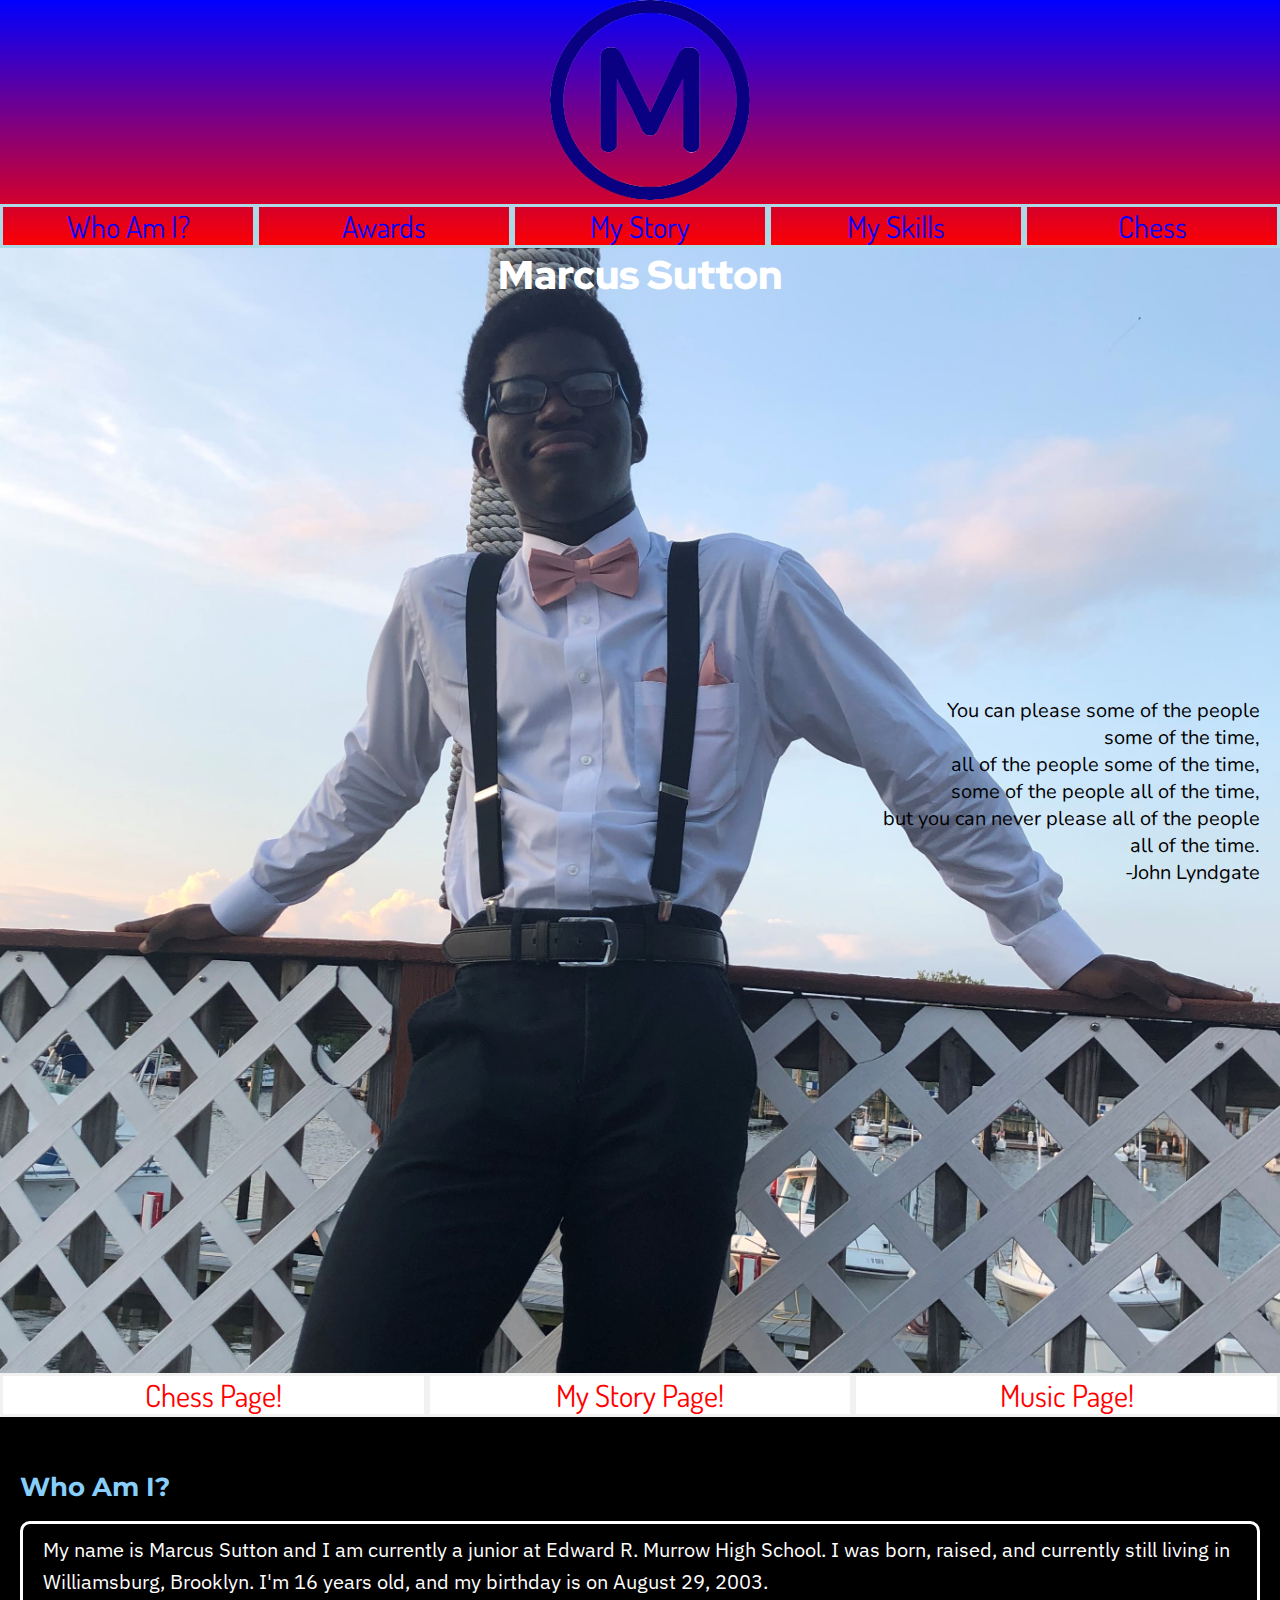
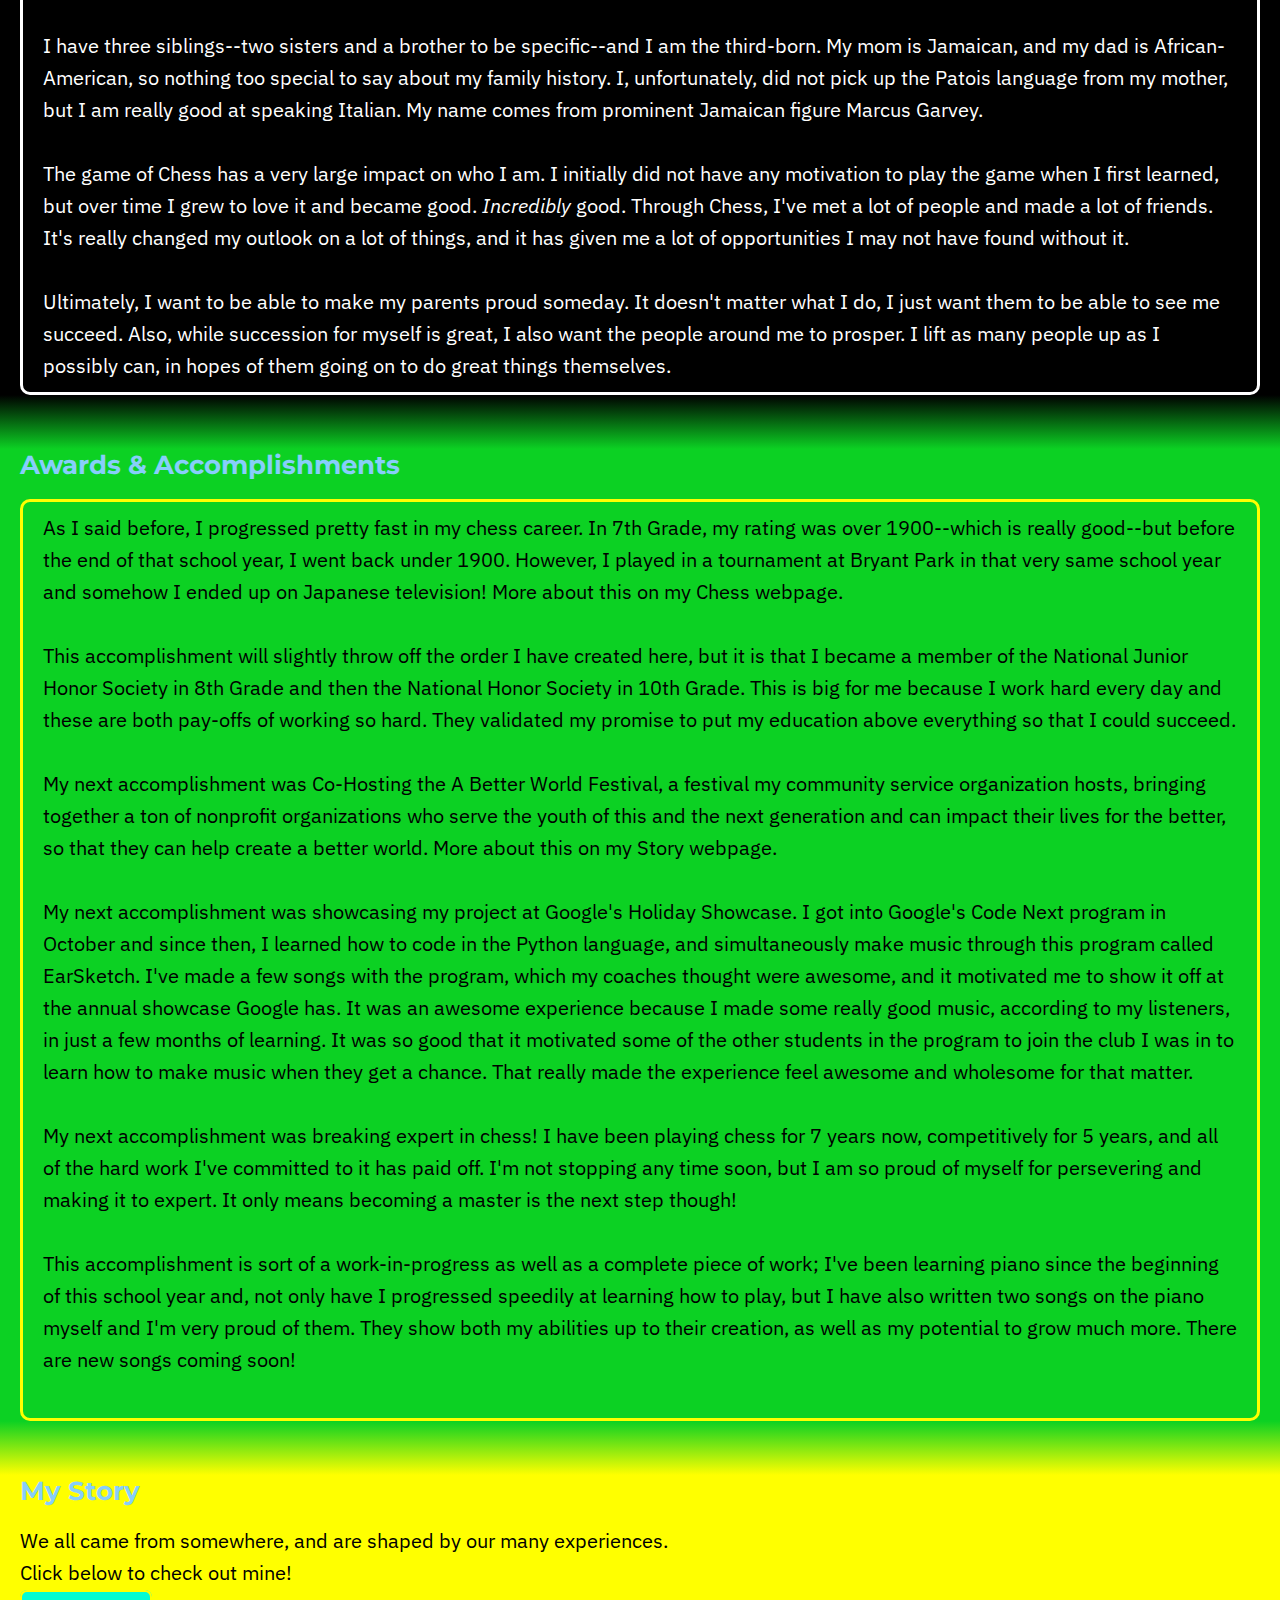
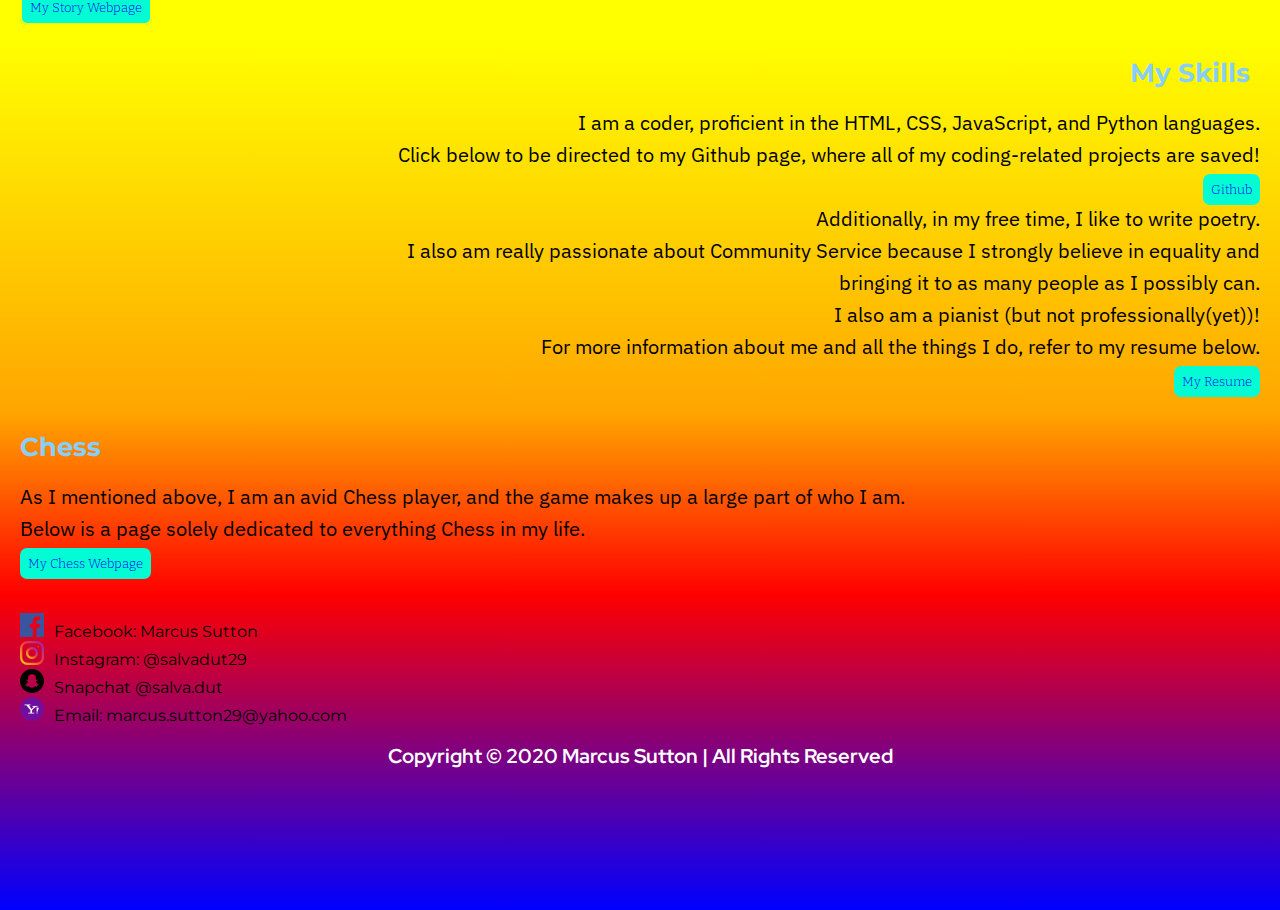
==== commit f012b9e0: "Merge pull request #4 from marcusASC5/glitch" ====
--- a/index.html
+++ b/index.html
@@ -191,7 +191,9 @@
         </h2>
         <br />
         <p>
-          Click below to be redirected to the page with my life story!
+          We all came from somewhere, and are shaped by our many experiences.
+          <br>
+          Click below to check out mine!
           <br />
           <a href="page3.html" class="redirect">My Story Webpage</a>
         </p>
--- a/style.css
+++ b/style.css
@@ -71,6 +71,7 @@
     border: 5px 3px;
     border-style: solid;
     border-color: #f1f1f1;
+    font-size: 30.5px;
     display: flex;
     justify-content: center;
     width: 33%;
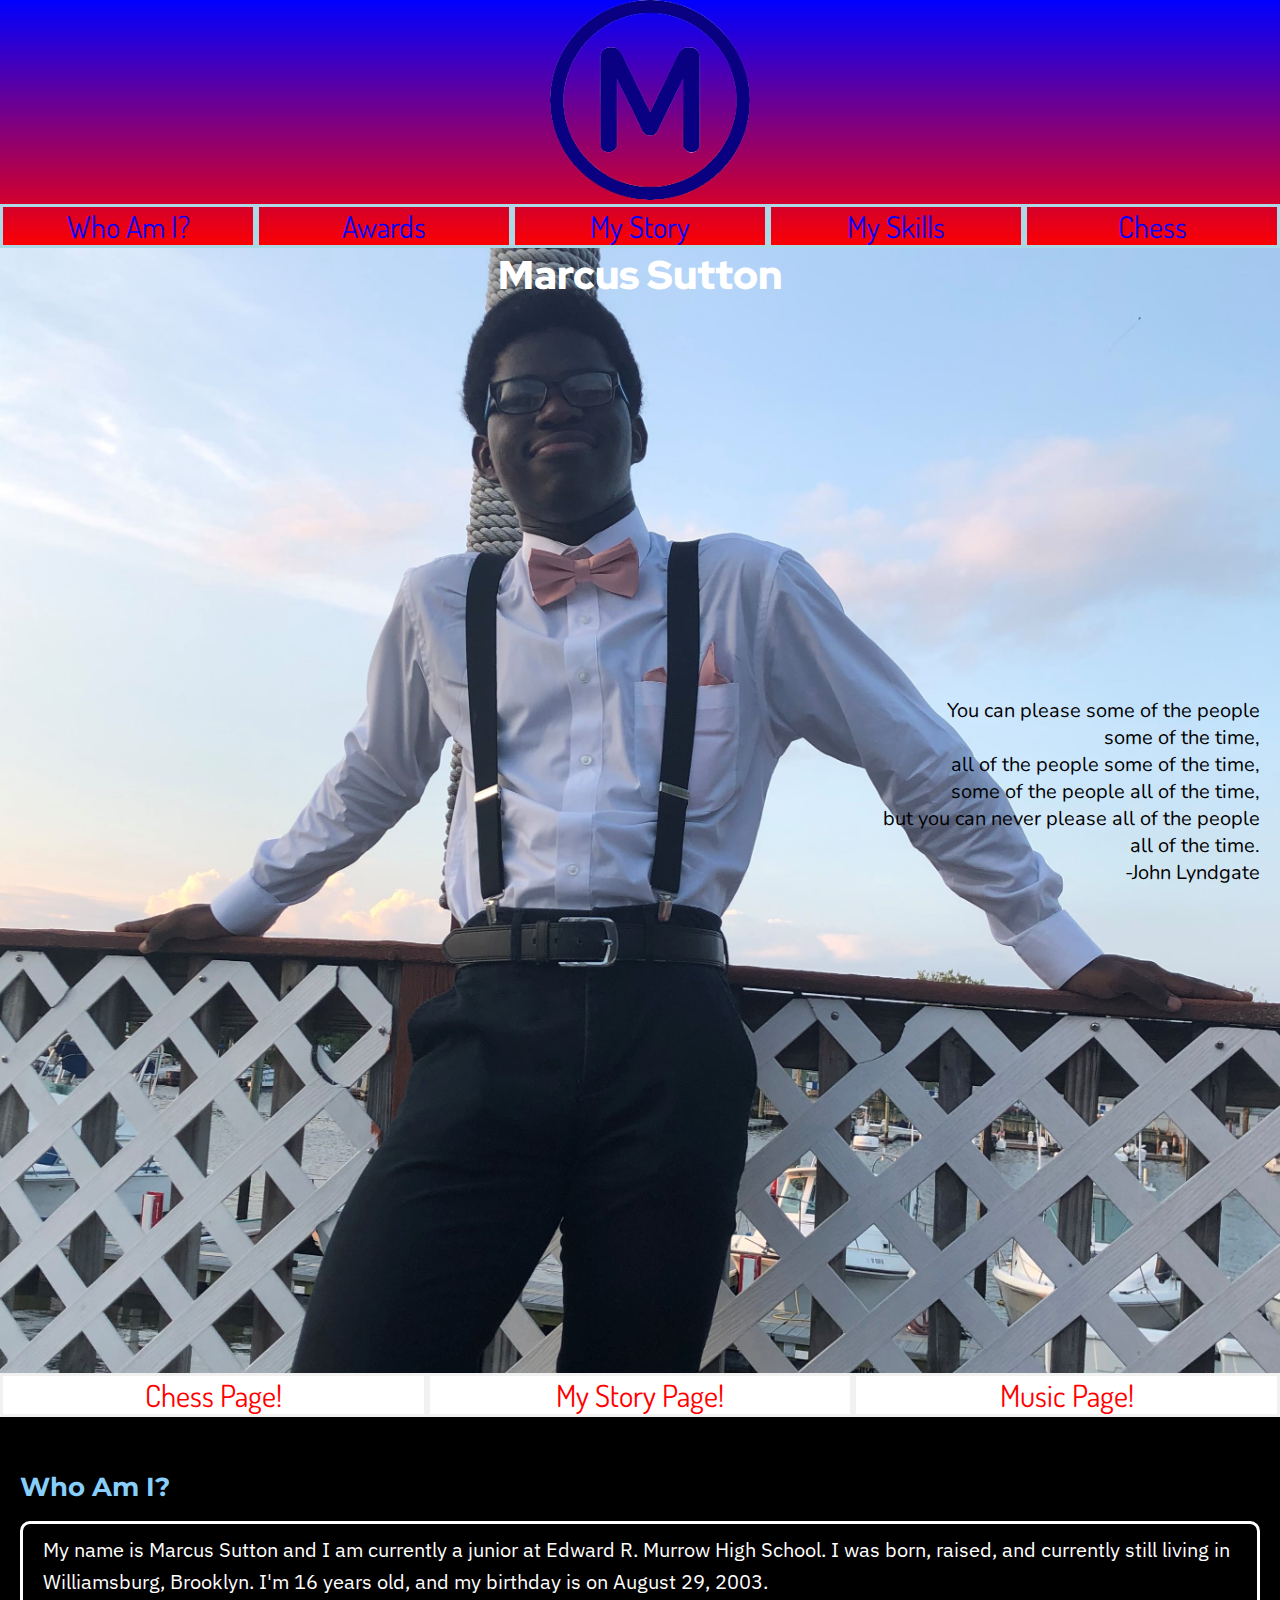
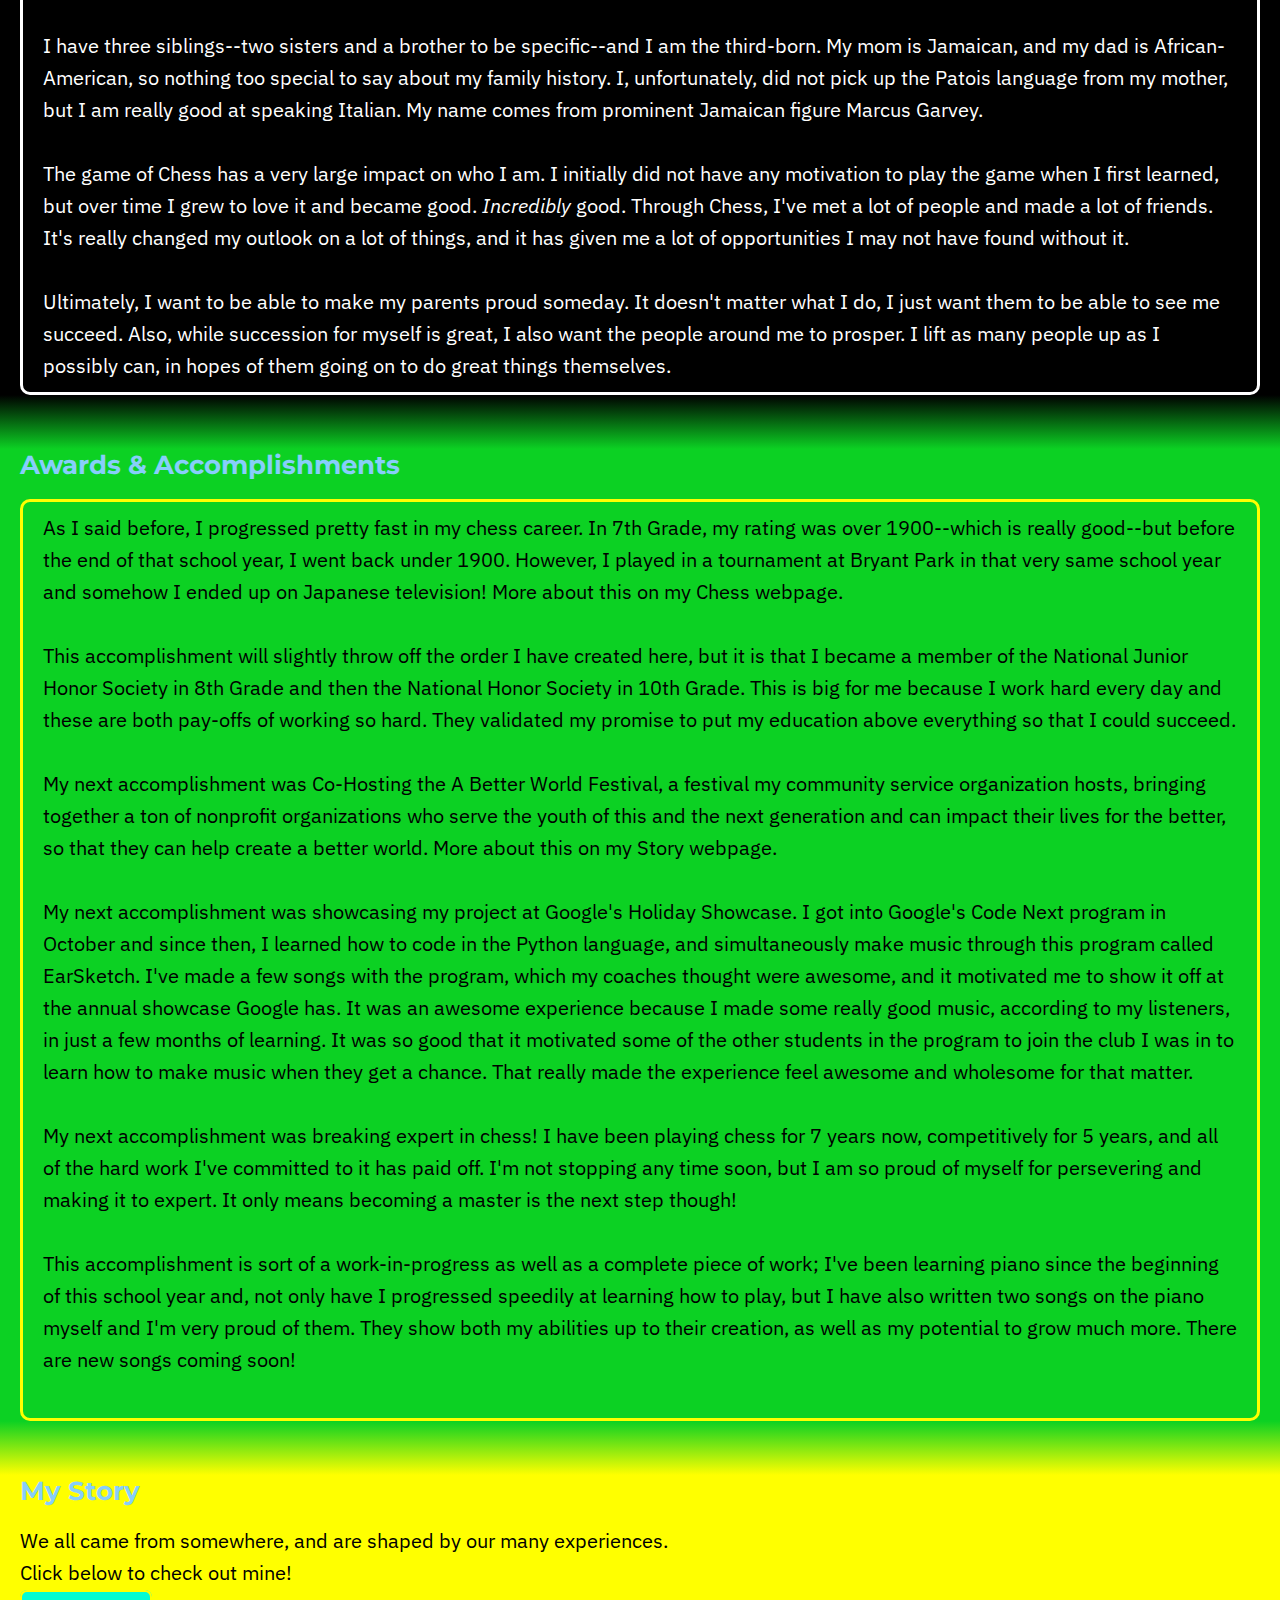
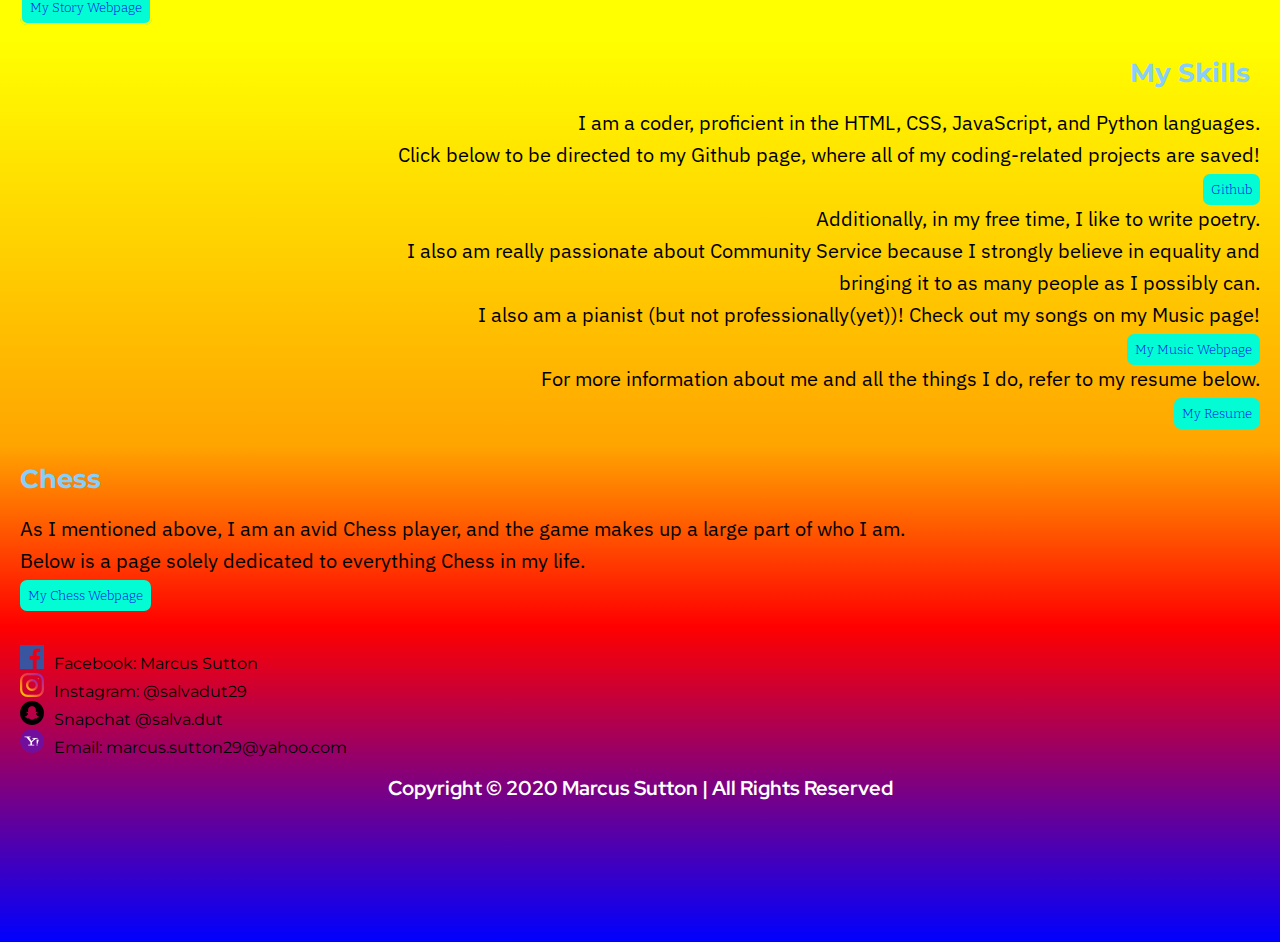
==== commit da59af32: "🎗🐝 Updated with Glitch" ====
--- a/index.html
+++ b/index.html
@@ -220,7 +220,9 @@
           believe in equality and<br />
           bringing it to as many people as I possibly can.
           <br />
-          I also am a pianist (but not professionally(yet))!
+          I also am a pianist (but not professionally(yet))! Check out my songs on my Music page!
+          <br>
+          <a href="page4.html" class="redirect">My Music Webpage</a>
           <br>
           For more information about me and all the things I do, refer to my
           resume below.
